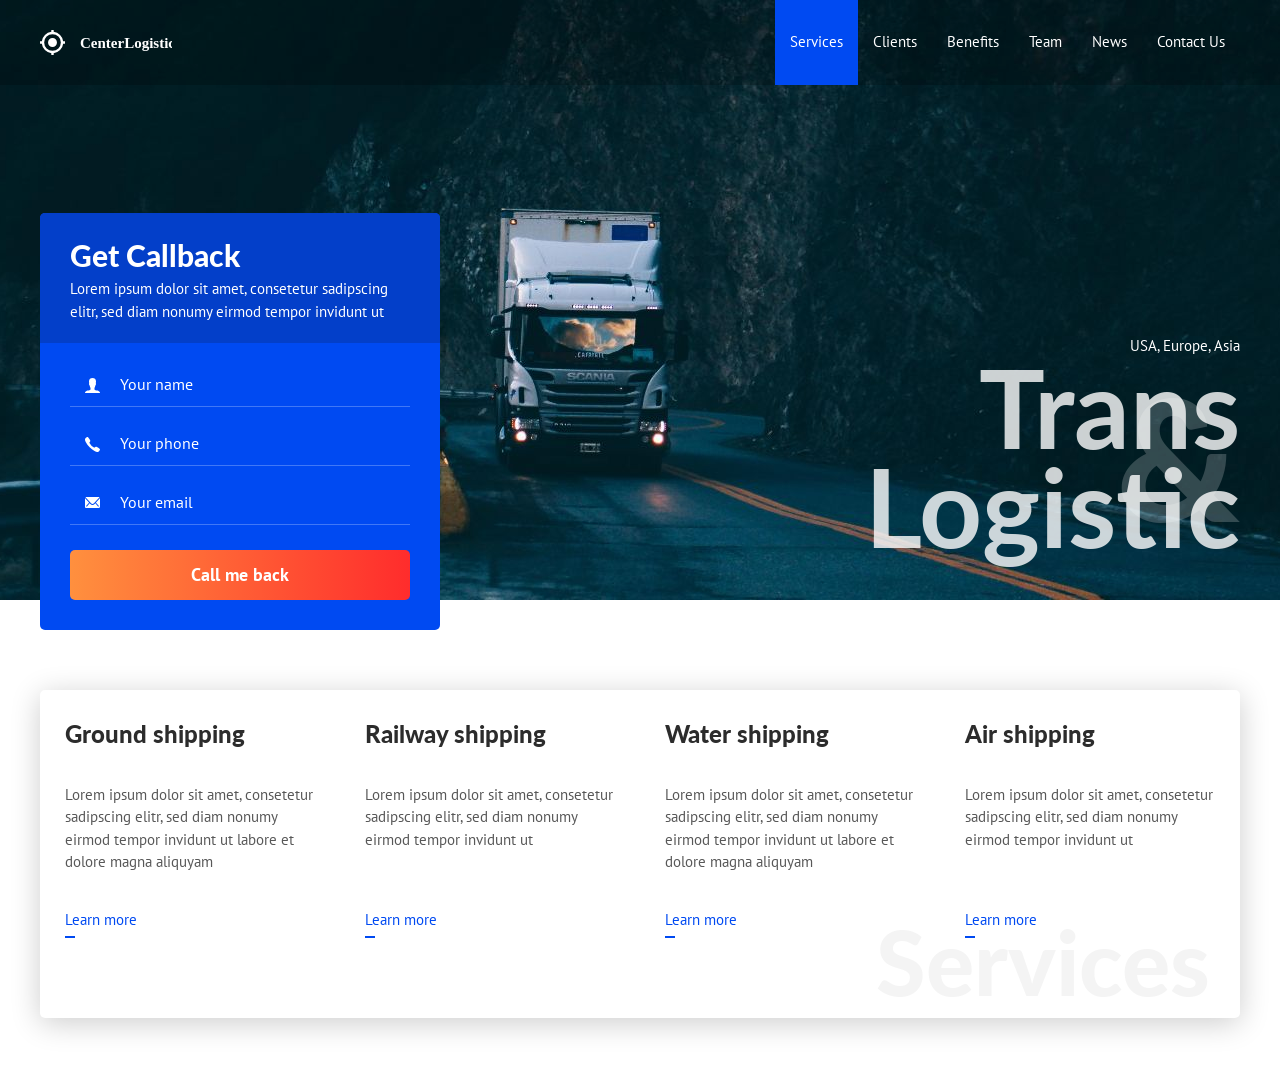
==== index.html @ 8430db09 "update" ====
<!DOCTYPE html>
<html lang="en">
<head>
    <meta charset="UTF-8">
    <link href="https://fonts.googleapis.com/css?family=Lato:400,700,900|PT+Sans&display=swap&subset=cyrillic" rel="stylesheet">
    <link rel="stylesheet" href="assets/css/style.css">
    <title>CenterLogistic</title>
</head>
<body>


    <!-- Header -->
    <header class="header">
        <div class="container">
            <div class="header__inner">
                <img src="assets/images/logo.svg" alt="CenterLogistic">

                <nav class="nav">
                    <a class="nav__link  active" href="#">Services</a>
                    <a class="nav__link" href="#">Clients</a>
                    <a class="nav__link" href="#">Benefits</a>
                    <a class="nav__link" href="#">Team</a>
                    <a class="nav__link" href="#">News</a>
                    <a class="nav__link" href="#">Contact Us</a>
                </nav>
            </div>
        </div>
    </header>


    <!-- Intro -->
    <div class="intro">
        <div class="container">
            <div class="intro__inner">

                <div class="request-form  request-form--intro">
                    <div class="request-form__header">
                        <h3 class="request-form__title">Get Callback</h3>
                        <div class="request-form__text">Lorem ipsum dolor sit amet, consetetur sadipscing elitr, sed diam nonumy eirmod tempor invidunt ut</div>
                    </div>

                    <div class="request-form__content">
                        <form class="form" action="/" method="post">
                            <div class="form__group">
                                <input class="input  input--user" type="text" placeholder="Your name">
                            </div>
                            <div class="form__group">
                                <input class="input  input--phone" type="tel" placeholder="Your phone">
                            </div>
                            <div class="form__group">
                                <input class="input  input--email" type="email" placeholder="Your email">
                            </div>
                            <button class="btn  btn--block  btn--orange" type="submit">Call me back</button>
                        </form>
                    </div>
                </div><!-- /.request-form -->

                <div class="intro__text">
                    <div class="intro__countries">USA, Europe, Asia</div>
                    <h1 class="intro__title">
                        <span class="intro__title-amp">&amp;</span>
                        Trans<br>Logistic
                    </h1>
                </div>
            </div><!-- /.intro__inner -->

        </div><!-- /.container -->
    </div><!-- /.intro -->



    <!-- Services -->
    <section class="section">
        <div class="container">
            <div class="services">
                <h2 class="services__main-title">Services</h2>

                <div class="services__item">
                    <h4 class="services__title">Ground shipping</h4>
                    <div class="services__text">
                        <p>Lorem ipsum dolor sit amet, consetetur sadipscing elitr, sed diam nonumy eirmod tempor invidunt ut labore et dolore magna aliquyam</p>
                    </div>
                    <div class="services__footer">
                        <a class="services__link" href="#">Learn more</a>
                    </div>
                </div>

                <div class="services__item">
                    <h4 class="services__title">Railway shipping</h4>
                    <div class="services__text">
                        <p>Lorem ipsum dolor sit amet, consetetur sadipscing elitr, sed diam nonumy eirmod tempor invidunt ut</p>
                    </div>
                    <div class="services__footer">
                        <a class="services__link" href="#">Learn more</a>
                    </div>
                </div>

                <div class="services__item">
                    <h4 class="services__title">Water shipping</h4>
                    <div class="services__text">
                        <p>Lorem ipsum dolor sit amet, consetetur sadipscing elitr, sed diam nonumy eirmod tempor invidunt ut labore et dolore magna aliquyam</p>
                    </div>
                    <div class="services__footer">
                        <a class="services__link" href="#">Learn more</a>
                    </div>
                </div>

                <div class="services__item">
                    <h4 class="services__title">Air shipping</h4>
                    <div class="services__text">
                        <p>Lorem ipsum dolor sit amet, consetetur sadipscing elitr, sed diam nonumy eirmod tempor invidunt ut</p>
                    </div>
                    <div class="services__footer">
                        <a class="services__link" href="#">Learn more</a>
                    </div>
                </div>
            </div><!-- /.services -->
        </div><!-- /.container -->
    </section>

</body>
</html>
---- assets/css/style.css ----
body {
    margin: 0;

    background-color: #fff;

    font-family: 'PT Sans', sans-serif;
    font-size: 15px;
    line-height: 1.5;
    color: #585858;
}

*,
*:before,
*:after {
    box-sizing: border-box;
}

h1, h2, h3, h4, h5, h6 {
    margin: 0;
}

ul, ol {
    margin: 0;
    padding: 0;
    list-style: none;
}


/* Container */
.container {
    width: 100%;
    max-width: 1230px;
    margin: 0 auto;
    padding: 0 15px;
}


/* Header */
.header {
    width: 100%;

    background-color: rgba(0, 0, 0, 0.2);

    position: fixed;
    top: 0;
    left: 0;
    right: 0;
    z-index: 1000;
}

.header__inner {
    display: flex;
    justify-content: space-between;
    align-items: center;
    height: 85px;
}


/* Nav */

.nav {
    display: flex;
    height: 100%;
    font-size: 15px;
}

.nav__link {
    display: flex;
    align-items: center;
    padding: 0 15px;

    color: #fff;
    text-decoration: none;
}

.nav__link.active {
    background-color: #004AF2;
}



/* Intro */

.intro {
    margin-bottom: 30px;

    background: #000 url("../images/intro-bg.jpg") no-repeat center;
    background-size: cover;
}

.intro__inner {
    height: 600px;
    display: flex;
    align-items: flex-end;
    justify-content: space-between;
}

.intro__text {
    margin-bottom: 45px;
    text-align: right;
}

.intro__countries {
    font-size: 15px;
    color: #fff;
}

.intro__title {
    position: relative;

    font-family: 'Lato', sans-serif;
    font-size: 110px;
    line-height: 0.9;
    color: rgba(255, 255, 255, 0.8);
    font-weight: 700;
}

.intro__title-amp {
    font-size: 170px;
    line-height: 1;
    font-weight: 900;
    color: rgba(255, 255, 255, 0.2);

    position: absolute;
    right: 0;
    top: 50%;

    transform: translateY(-50%);
}


/* Request form */
.request-form {
    width: 100%;
    max-width: 400px;
    overflow: hidden;

    background-color: #004AF2;
    border-radius: 5px;
}

.request-form--intro {
    position: relative;
    bottom: -30px;
}

.request-form__header {
    padding: 20px 30px;

    background-color: #033FC9;
}

.request-form__title {
    font-family: 'Lato', sans-serif;
    font-size: 30px;
    font-weight: 900;
    color: #fff;
}

.request-form__text {
    font-size: 15px;
    color: #fff;
}

.request-form__content {
    padding: 30px;
}



/* Form */

.form__group {
    margin-bottom: 25px;
}

.input {
    display: block;
    width: 100%;
    padding-bottom: 12px;
    padding-left: 50px;

    background: none;
    border: none;
    border-bottom: 1px solid rgba(255, 255, 255, 0.25);

    font-family: 'PT Sans', sans-serif;
    font-size: 16px;
    color: #fff;

    transition: border-color .1s linear;
}

.input::placeholder {
    color: #fff;
}

.input:focus {
    outline: none;
    border-bottom-color: #fff;
}

.input--user {
    background: url("../images/user-icon.svg") left 15px top 5px no-repeat;
}

.input--phone {
    background: url("../images/phone-icon.svg") left 15px top 5px no-repeat;
}

.input--email {
    background: url("../images/mail-icon.svg") left 15px top 6px no-repeat;
}


/* Btn */

.btn {
    display: inline-block;
    vertical-align: middle;
    padding: 15px 45px;

    font-family: 'PT Sans', sans-serif;
    font-size: 18px;
    line-height: 1.1;
    color: #fff;
    font-weight: 700;
    text-align: center;
    cursor: pointer;

    background: #333;
    border: 0;
    border-radius: 5px;
}

.btn--block {
    display: block;
    width: 100%;
}

.btn--orange {
    background-image: linear-gradient(to right, #FF903E, #FF2C2C);
}




/* Section */

.section {
    padding: 60px 0;
}



/* Services */

.services {
    display: flex;
    flex-wrap: wrap;
    padding: 30px 0 50px;
    position: relative;

    background-color: #fff;
    border-radius: 5px;
    box-shadow: 0 5px 30px rgba(0, 0, 0, .2);
}

.services__main-title {
    font-family: 'Lato', sans-serif;
    font-size: 90px;
    line-height: 1;
    color: rgba(44, 44, 44, .05);
    font-weight: 900;

    position: absolute;
    bottom: 12px;
    right: 30px;
    z-index: 1;
}

.services__item {
    display: flex;
    flex-direction: column;
    width: 25%;
    padding: 0 25px;
    margin-bottom: 30px;
    position: relative;
    z-index: 2;
}

.services__title {
    margin-bottom: 20px;

    font-family: 'Lato', sans-serif;
    font-size: 24px;
    line-height: 1.2;
    color: #2C2C2C;
    font-weight: 900;
}

.services__text {
    margin-bottom: 20px;

    font-size: 15px;
    color: #585858;
}

.services__footer {
    margin-top: auto;
}

.services__link {
    display: inline-block;
    font-size: 15px;
    color: #004AF2;
    text-decoration: none;

    transition: color .1s linear;
}

.services__link:after {
    content: "";
    display: block;
    width: 10px;
    height: 2px;
    margin-top: 5px;

    background-color: #004AF2;

    transition: width .1s linear;
}

.services__link:hover {
    color: #FF3E2F;
}

.services__link:hover:after {
    width: 100%;
    background-color: #FF3E2F;
}
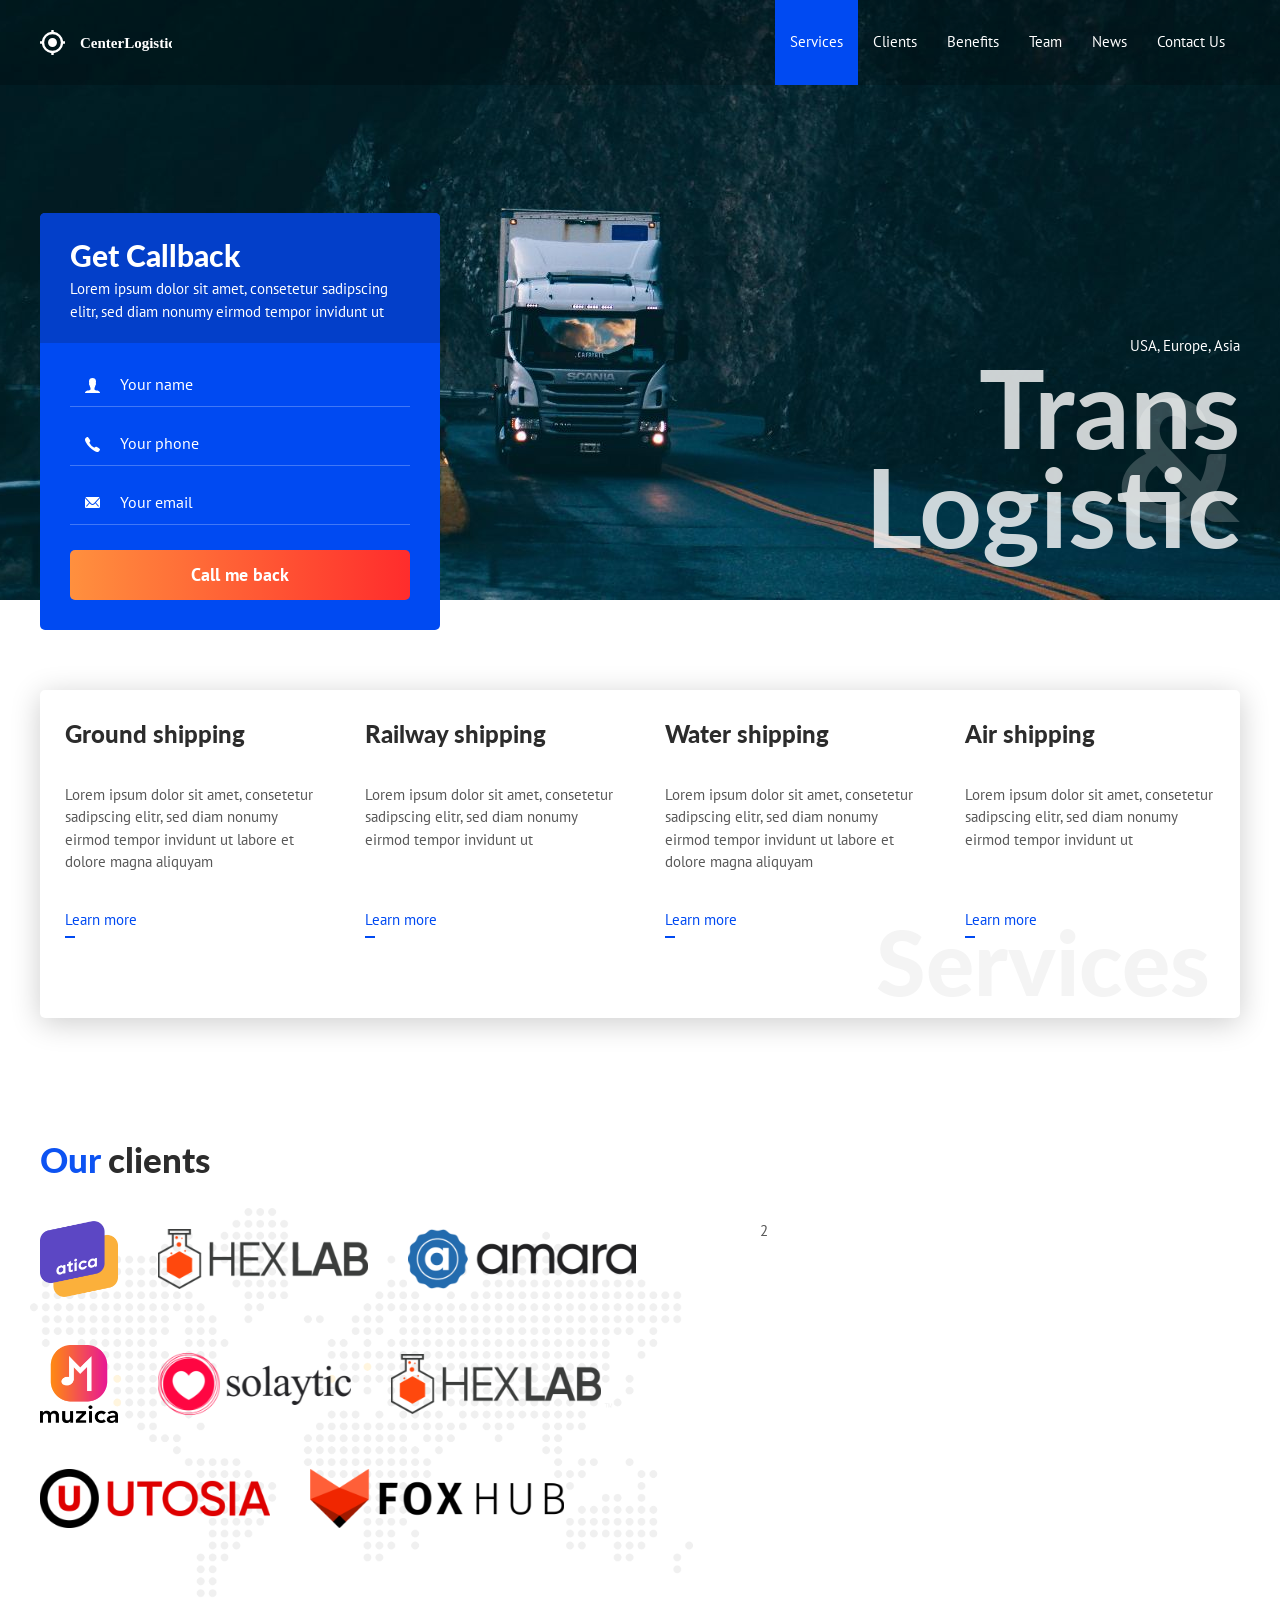
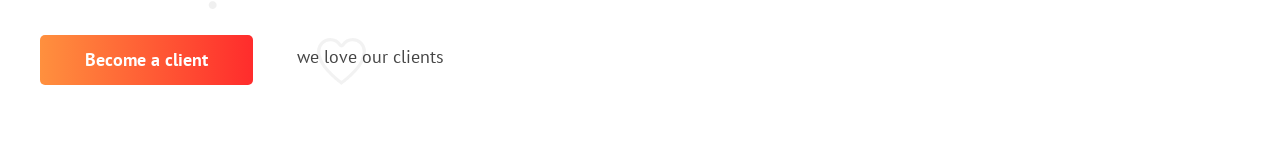
==== commit b3fb0360: "upd" ====
--- a/index.html
+++ b/index.html
@@ -1,11 +1,14 @@
 <!DOCTYPE html>
 <html lang="en">
+
 <head>
     <meta charset="UTF-8">
-    <link href="https://fonts.googleapis.com/css?family=Lato:400,700,900|PT+Sans&display=swap&subset=cyrillic" rel="stylesheet">
+    <link href="https://fonts.googleapis.com/css?family=Lato:400,700,900|PT+Sans&display=swap&subset=cyrillic"
+        rel="stylesheet">
     <link rel="stylesheet" href="assets/css/style.css">
     <title>CenterLogistic</title>
 </head>
+
 <body>
 
 
@@ -36,7 +39,8 @@
                 <div class="request-form  request-form--intro">
                     <div class="request-form__header">
                         <h3 class="request-form__title">Get Callback</h3>
-                        <div class="request-form__text">Lorem ipsum dolor sit amet, consetetur sadipscing elitr, sed diam nonumy eirmod tempor invidunt ut</div>
+                        <div class="request-form__text">Lorem ipsum dolor sit amet, consetetur sadipscing elitr, sed
+                            diam nonumy eirmod tempor invidunt ut</div>
                     </div>
 
                     <div class="request-form__content">
@@ -78,7 +82,8 @@
                 <div class="services__item">
                     <h4 class="services__title">Ground shipping</h4>
                     <div class="services__text">
-                        <p>Lorem ipsum dolor sit amet, consetetur sadipscing elitr, sed diam nonumy eirmod tempor invidunt ut labore et dolore magna aliquyam</p>
+                        <p>Lorem ipsum dolor sit amet, consetetur sadipscing elitr, sed diam nonumy eirmod tempor
+                            invidunt ut labore et dolore magna aliquyam</p>
                     </div>
                     <div class="services__footer">
                         <a class="services__link" href="#">Learn more</a>
@@ -88,7 +93,8 @@
                 <div class="services__item">
                     <h4 class="services__title">Railway shipping</h4>
                     <div class="services__text">
-                        <p>Lorem ipsum dolor sit amet, consetetur sadipscing elitr, sed diam nonumy eirmod tempor invidunt ut</p>
+                        <p>Lorem ipsum dolor sit amet, consetetur sadipscing elitr, sed diam nonumy eirmod tempor
+                            invidunt ut</p>
                     </div>
                     <div class="services__footer">
                         <a class="services__link" href="#">Learn more</a>
@@ -98,7 +104,8 @@
                 <div class="services__item">
                     <h4 class="services__title">Water shipping</h4>
                     <div class="services__text">
-                        <p>Lorem ipsum dolor sit amet, consetetur sadipscing elitr, sed diam nonumy eirmod tempor invidunt ut labore et dolore magna aliquyam</p>
+                        <p>Lorem ipsum dolor sit amet, consetetur sadipscing elitr, sed diam nonumy eirmod tempor
+                            invidunt ut labore et dolore magna aliquyam</p>
                     </div>
                     <div class="services__footer">
                         <a class="services__link" href="#">Learn more</a>
@@ -108,7 +115,8 @@
                 <div class="services__item">
                     <h4 class="services__title">Air shipping</h4>
                     <div class="services__text">
-                        <p>Lorem ipsum dolor sit amet, consetetur sadipscing elitr, sed diam nonumy eirmod tempor invidunt ut</p>
+                        <p>Lorem ipsum dolor sit amet, consetetur sadipscing elitr, sed diam nonumy eirmod tempor
+                            invidunt ut</p>
                     </div>
                     <div class="services__footer">
                         <a class="services__link" href="#">Learn more</a>
@@ -117,6 +125,80 @@
             </div><!-- /.services -->
         </div><!-- /.container -->
     </section>
+    <!-- Section -->
+    <section class="section section--map">
+        <div class="container">
+
+            <h2 class="section__title "><span>Our</span> clients</h2>
+
+            <div class="clients">
+                <div class="clients__logo">
+
+                    <ul class="clients__list">
+                        <li>
+                            <a href="#" target="_blank">
+                                <img src="/assets/images/clients/atica.svg" alt="">
+                            </a>
+                        </li>
+
+
+
+                        <li>
+                            <a href="#" target="_blank">
+                                <img src="/assets/images/clients/hex-lab.svg" alt="">
+                            </a>
+                        </li>
+
+                        <li>
+                            <a href="#" target="_blank">
+                                <img src="/assets/images/clients/amara.svg" alt="">
+                            </a>
+                        </li>
+
+                        <li>
+                            <a href="#" target="_blank">
+                                <img src="/assets/images/clients/muzica-2.svg" alt="">
+                            </a>
+                        </li>
+
+                        <li>
+                            <a href="#" target="_blank">
+                                <img src="/assets/images/clients/solaytic.svg" alt="">
+                            </a>
+                        </li>
+
+                        <li>
+                            <a href="#" target="_blank">
+                                <img src="/assets/images/clients/hex-lab.svg" alt="">
+                            </a>
+                        </li>
+
+                        <li>
+                            <a href="#" target="_blank">
+                                <img src="/assets/images/clients/utosia-2.svg" alt="">
+                            </a>
+                        </li>
+
+
+
+                        <li>
+                            <a href="#" target="_blank">
+                                <img src="/assets/images/clients/fox-hub.svg" alt="">
+                            </a>
+                        </li>
+                    </ul>
+
+                </div>
+                <div class="clients__rewies">2</div>
+            </div> <!-- ./clients__logos-->
+            <a class="btn btn--orange" href="#">Become a client</a>
+            <span class="clients-love">we love our clients</span>
+        </div> <!-- ./container-->
+
+      
+
+    </section><!-- ./Section -->
 
 </body>
-</html>
+
+</html>
--- a/assets/css/style.css
+++ b/assets/css/style.css
@@ -227,6 +227,7 @@
     font-weight: 700;
     text-align: center;
     cursor: pointer;
+    text-decoration: none;
 
     background: #333;
     border: 0;
@@ -247,8 +248,28 @@
 
 /* Section */
 
+
 .section {
     padding: 60px 0;
+
+}
+
+.section--map {
+    background: url(/assets/images/map.svg) no-repeat left 30px top 130px ;
+}
+
+.section__title {
+    margin-bottom: 40px;
+
+    font-family: 'Lato', sans-serif;
+    line-height: 1.2;
+    font-size: 35px;
+    color: #2C2C2C;
+    font-weight: 900;
+}
+
+.section__title span {
+    color: #0D53F2;
 }
 
 
@@ -339,3 +360,43 @@
     width: 100%;
     background-color: #FF3E2F;
 }
+
+
+/* our clients  */
+
+
+/*Clientns*/
+.clients {
+    display: flex;
+    margin-bottom: 60px;
+}
+
+.clients__logo {
+    width: 60%;
+
+}
+
+.clients__rewies {
+    width: 40%;
+}
+
+.clients__list {
+    display: flex;
+    flex-wrap:wrap;
+    align-items: center;
+}
+
+.clients__list li {
+    margin-right: 40px;
+    margin-bottom: 40px;
+}
+
+.clients-love{
+    display: inline-block;
+    color: #464646;
+    font-size: 18px;
+    padding-top: 5px;
+    margin-left: 40px;
+    min-height: 47px;
+    background: url(/assets/images/heart.svg) no-repeat left 20px top 0;
+}
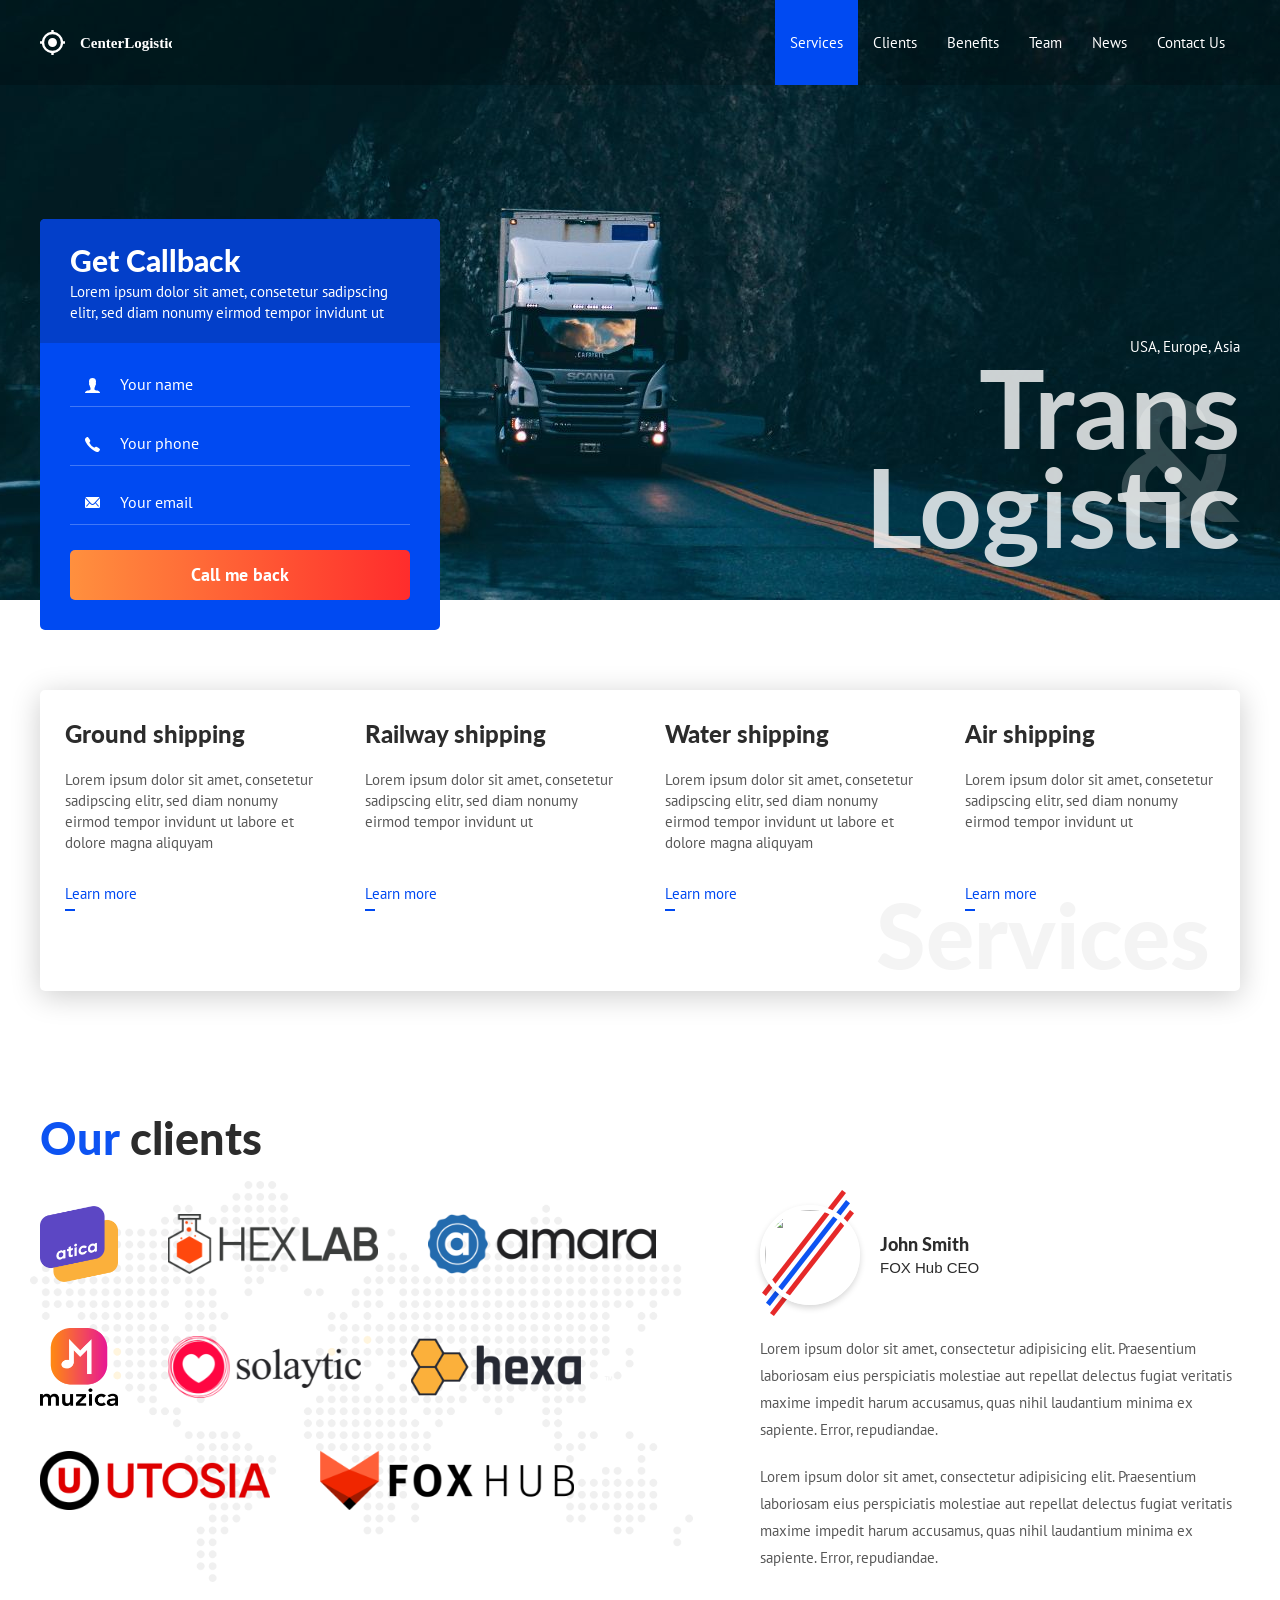
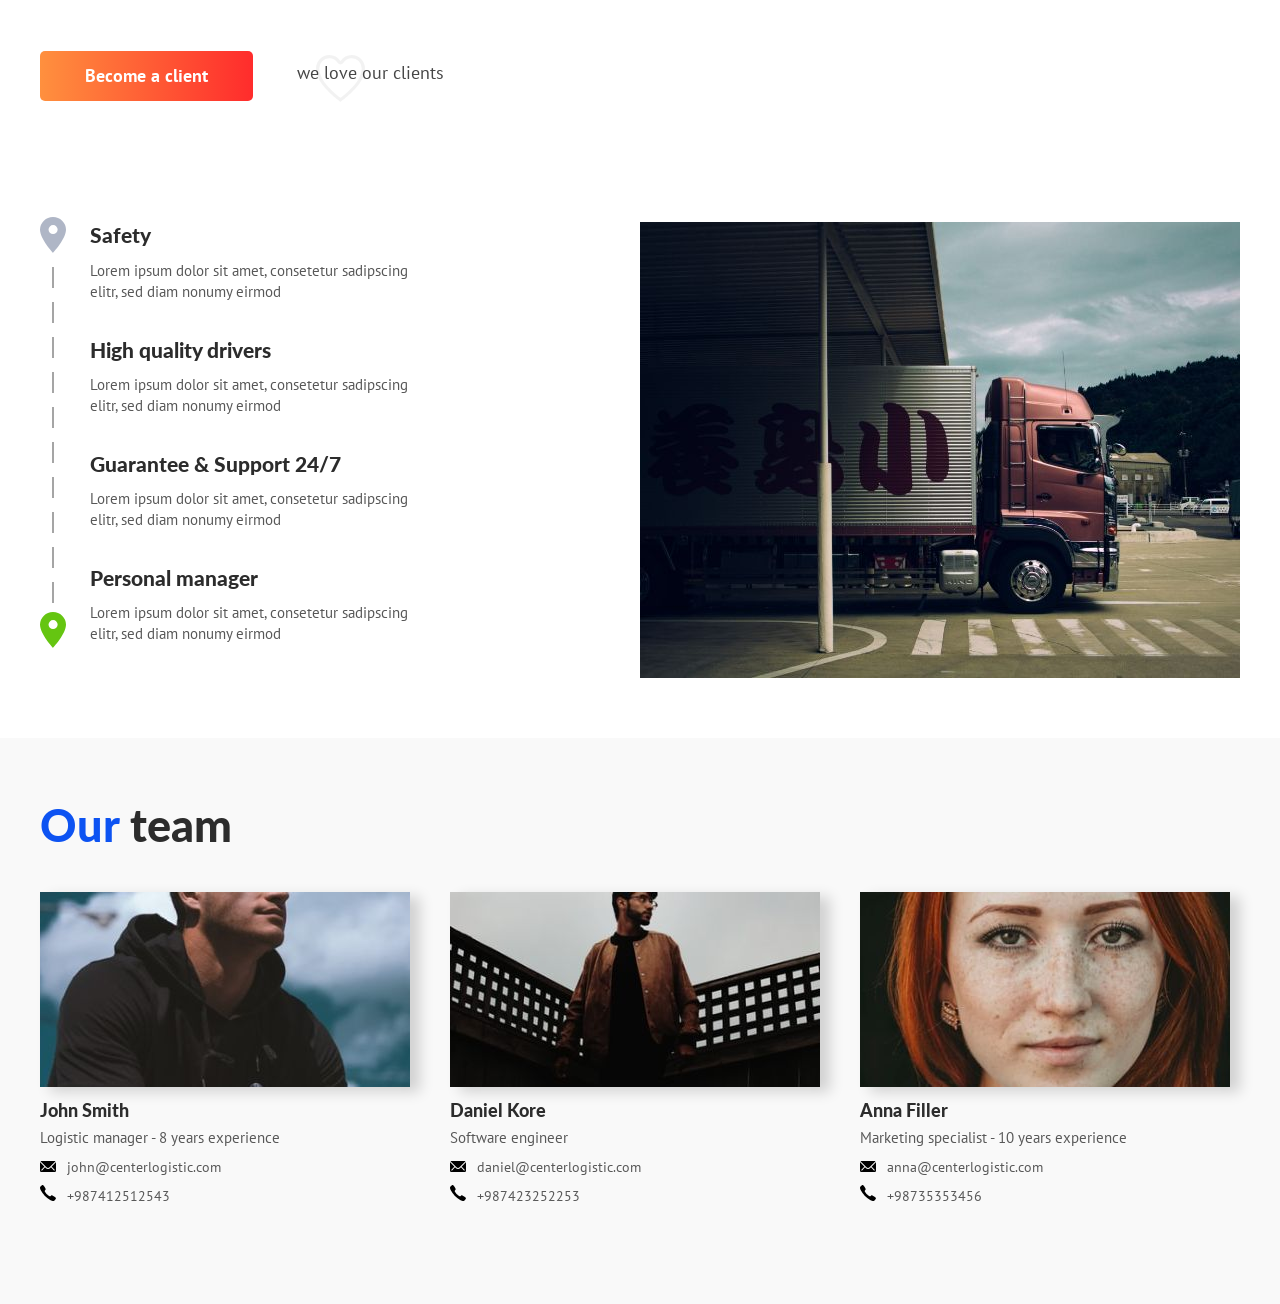
==== commit 7fcf5e38: "team__col" ====
--- a/index.html
+++ b/index.html
@@ -1,14 +1,11 @@
 <!DOCTYPE html>
 <html lang="en">
-
 <head>
     <meta charset="UTF-8">
-    <link href="https://fonts.googleapis.com/css?family=Lato:400,700,900|PT+Sans&display=swap&subset=cyrillic"
-        rel="stylesheet">
+    <link href="https://fonts.googleapis.com/css?family=Lato:400,700,900|PT+Sans&display=swap&subset=cyrillic" rel="stylesheet">
     <link rel="stylesheet" href="assets/css/style.css">
     <title>CenterLogistic</title>
 </head>
-
 <body>
 
 
@@ -39,8 +36,7 @@
                 <div class="request-form  request-form--intro">
                     <div class="request-form__header">
                         <h3 class="request-form__title">Get Callback</h3>
-                        <div class="request-form__text">Lorem ipsum dolor sit amet, consetetur sadipscing elitr, sed
-                            diam nonumy eirmod tempor invidunt ut</div>
+                        <div class="request-form__text">Lorem ipsum dolor sit amet, consetetur sadipscing elitr, sed diam nonumy eirmod tempor invidunt ut</div>
                     </div>
 
                     <div class="request-form__content">
@@ -82,8 +78,7 @@
                 <div class="services__item">
                     <h4 class="services__title">Ground shipping</h4>
                     <div class="services__text">
-                        <p>Lorem ipsum dolor sit amet, consetetur sadipscing elitr, sed diam nonumy eirmod tempor
-                            invidunt ut labore et dolore magna aliquyam</p>
+                        <p>Lorem ipsum dolor sit amet, consetetur sadipscing elitr, sed diam nonumy eirmod tempor invidunt ut labore et dolore magna aliquyam</p>
                     </div>
                     <div class="services__footer">
                         <a class="services__link" href="#">Learn more</a>
@@ -93,8 +88,7 @@
                 <div class="services__item">
                     <h4 class="services__title">Railway shipping</h4>
                     <div class="services__text">
-                        <p>Lorem ipsum dolor sit amet, consetetur sadipscing elitr, sed diam nonumy eirmod tempor
-                            invidunt ut</p>
+                        <p>Lorem ipsum dolor sit amet, consetetur sadipscing elitr, sed diam nonumy eirmod tempor invidunt ut</p>
                     </div>
                     <div class="services__footer">
                         <a class="services__link" href="#">Learn more</a>
@@ -104,8 +98,7 @@
                 <div class="services__item">
                     <h4 class="services__title">Water shipping</h4>
                     <div class="services__text">
-                        <p>Lorem ipsum dolor sit amet, consetetur sadipscing elitr, sed diam nonumy eirmod tempor
-                            invidunt ut labore et dolore magna aliquyam</p>
+                        <p>Lorem ipsum dolor sit amet, consetetur sadipscing elitr, sed diam nonumy eirmod tempor invidunt ut labore et dolore magna aliquyam</p>
                     </div>
                     <div class="services__footer">
                         <a class="services__link" href="#">Learn more</a>
@@ -115,8 +108,7 @@
                 <div class="services__item">
                     <h4 class="services__title">Air shipping</h4>
                     <div class="services__text">
-                        <p>Lorem ipsum dolor sit amet, consetetur sadipscing elitr, sed diam nonumy eirmod tempor
-                            invidunt ut</p>
+                        <p>Lorem ipsum dolor sit amet, consetetur sadipscing elitr, sed diam nonumy eirmod tempor invidunt ut</p>
                     </div>
                     <div class="services__footer">
                         <a class="services__link" href="#">Learn more</a>
@@ -125,80 +117,193 @@
             </div><!-- /.services -->
         </div><!-- /.container -->
     </section>
-    <!-- Section -->
-    <section class="section section--map">
-        <div class="container">
-
-            <h2 class="section__title "><span>Our</span> clients</h2>
+
+
+    <!-- Clients -->
+    <section class="section  section--map">
+        <div class="container">
+            <h2 class="section__title"><span>Our</span> clients</h2>
 
             <div class="clients">
-                <div class="clients__logo">
-
+                <div class="clients__logos">
                     <ul class="clients__list">
                         <li>
                             <a href="#" target="_blank">
-                                <img src="/assets/images/clients/atica.svg" alt="">
-                            </a>
-                        </li>
-
-
-
-                        <li>
-                            <a href="#" target="_blank">
-                                <img src="/assets/images/clients/hex-lab.svg" alt="">
-                            </a>
-                        </li>
-
-                        <li>
-                            <a href="#" target="_blank">
-                                <img src="/assets/images/clients/amara.svg" alt="">
-                            </a>
-                        </li>
-
-                        <li>
-                            <a href="#" target="_blank">
-                                <img src="/assets/images/clients/muzica-2.svg" alt="">
-                            </a>
-                        </li>
-
-                        <li>
-                            <a href="#" target="_blank">
-                                <img src="/assets/images/clients/solaytic.svg" alt="">
-                            </a>
-                        </li>
-
-                        <li>
-                            <a href="#" target="_blank">
-                                <img src="/assets/images/clients/hex-lab.svg" alt="">
-                            </a>
-                        </li>
-
-                        <li>
-                            <a href="#" target="_blank">
-                                <img src="/assets/images/clients/utosia-2.svg" alt="">
-                            </a>
-                        </li>
-
-
-
-                        <li>
-                            <a href="#" target="_blank">
-                                <img src="/assets/images/clients/fox-hub.svg" alt="">
+                                <img src="assets/images/clients/atica.svg" alt="">
+                            </a>
+                        </li>
+                        <li>
+                            <a href="#" target="_blank">
+                                <img src="assets/images/clients/hex-lab.svg" alt="">
+                            </a>
+                        </li>
+                        <li>
+                            <a href="#" target="_blank">
+                                <img src="assets/images/clients/amara.svg" alt="">
+                            </a>
+                        </li>
+                        <li>
+                            <a href="#" target="_blank">
+                                <img src="assets/images/clients/muzica-2.svg" alt="">
+                            </a>
+                        </li>
+                        <li>
+                            <a href="#" target="_blank">
+                                <img src="assets/images/clients/solaytic.svg" alt="">
+                            </a>
+                        </li>
+                        <li>
+                            <a href="#" target="_blank">
+                                <img src="assets/images/clients/hexa.svg" alt="">
+                            </a>
+                        </li>
+                        <li>
+                            <a href="#" target="_blank">
+                                <img src="assets/images/clients/utosia-2.svg" alt="">
+                            </a>
+                        </li>
+                        <li>
+                            <a href="#" target="_blank">
+                                <img src="assets/images/clients/fox-hub.svg" alt="">
                             </a>
                         </li>
                     </ul>
-
-                </div>
-                <div class="clients__rewies">2</div>
-            </div> <!-- ./clients__logos-->
-            <a class="btn btn--orange" href="#">Become a client</a>
+                </div><!-- /.clients__logos -->
+
+                <div class="clients__reviews">
+                    <div class="reviews">
+                        <div class="reviews__item">
+                            <div class="reviews__header">
+                                <img class="reviews__photo" src="https://placehold.it/100" alt="">
+                                <div class="reviews__header-content">
+                                    <div class="reviews__name">John Smith</div>
+                                    <div class="reviews__company">FOX Hub CEO</div>
+                                </div>
+                            </div>
+                            <div class="reviews__content">
+                                <p>Lorem ipsum dolor sit amet, consectetur adipisicing elit. Praesentium laboriosam eius perspiciatis molestiae aut repellat delectus fugiat veritatis maxime impedit harum accusamus, quas nihil laudantium minima ex sapiente. Error, repudiandae.</p>
+                                <p>Lorem ipsum dolor sit amet, consectetur adipisicing elit. Praesentium laboriosam eius perspiciatis molestiae aut repellat delectus fugiat veritatis maxime impedit harum accusamus, quas nihil laudantium minima ex sapiente. Error, repudiandae.</p>
+                            </div>
+                        </div>
+                    </div>
+                </div>
+            </div><!-- /.clients -->
+
+            <a class="btn  btn--orange" href="#">Become a client</a>
             <span class="clients-love">we love our clients</span>
-        </div> <!-- ./container-->
-
-      
-
-    </section><!-- ./Section -->
+        </div><!-- /.container -->
+    </section>
+
+
+
+    <!-- Benefits -->
+    <div class="section">
+        <div class="container">
+            <div class="benefits">
+                <div class="benefits__col">
+                    <ul class="benefits-list">
+                        <li class="benefits-list__item">
+                            <h4 class="benefits-list__title">Safety</h4>
+                            <div class="benefits-list__text">
+                                <p>Lorem ipsum dolor sit amet, consetetur sadipscing elitr, sed diam nonumy eirmod</p>
+                            </div>
+                        </li>
+
+                        <li class="benefits-list__item">
+                            <h4 class="benefits-list__title">High quality drivers</h4>
+                            <div class="benefits-list__text">
+                                <p>Lorem ipsum dolor sit amet, consetetur sadipscing elitr, sed diam nonumy eirmod</p>
+                            </div>
+                        </li>
+
+                        <li class="benefits-list__item">
+                            <h4 class="benefits-list__title">Guarantee &amp; Support 24/7</h4>
+                            <div class="benefits-list__text">
+                                <p>Lorem ipsum dolor sit amet, consetetur sadipscing elitr, sed diam nonumy eirmod</p>
+                            </div>
+                        </li>
+
+                        <li class="benefits-list__item">
+                            <h4 class="benefits-list__title">Personal manager</h4>
+                            <div class="benefits-list__text">
+                                <p>Lorem ipsum dolor sit amet, consetetur sadipscing elitr, sed diam nonumy eirmod</p>
+                            </div>
+                        </li>
+                    </ul>
+                </div><!-- /.benefits__col -->
+
+                <div class="benefits__col">
+                    <img class="img" src="assets/images/benefits-photo.jpg" alt="">
+                </div>
+            </div><!-- /.benefits -->
+        </div><!-- /.container -->
+    </div><!-- /.section -->
+
+
+
+    <!-- Team -->
+    <section class="section  section--gray">
+        <div class="container">
+            <h2 class="section__title"><span>Our</span> team</h2>
+
+            <div class="team">
+                <div class="team__col">
+                    <div class="team__item">
+                        <img class="team__photo  img" src="assets/images/team/team-1.jpg" alt="">
+                        <div class="team__name">John Smith</div>
+                        <div class="team__prof">Logistic manager - 8 years experience</div>
+                        <ul class="team__contacts">
+                            <li>
+                                <img class="team__contacts-icon" src="assets/images/mail-black-icon.svg" alt="">
+                                <a href="mailto:john@centerlogistic.com">john@centerlogistic.com</a>
+                            </li>
+                            <li>
+                                <img class="team__contacts-icon" src="assets/images/phone-black-icon.svg" alt="">
+                                <a href="tel:+987412512543">+987412512543</a>
+                            </li>
+                        </ul>
+                    </div>
+                </div>
+
+                <div class="team__col">
+                    <div class="team__item">
+                        <img class="team__photo  img" src="assets/images/team/team-2.jpg" alt="">
+                        <div class="team__name">Daniel Kore</div>
+                        <div class="team__prof">Software engineer</div>
+                        <ul class="team__contacts">
+                            <li>
+                                <img class="team__contacts-icon" src="assets/images/mail-black-icon.svg" alt="">
+                                <a href="mailto:daniel@centerlogistic.com">daniel@centerlogistic.com</a>
+                            </li>
+                            <li>
+                                <img class="team__contacts-icon" src="assets/images/phone-black-icon.svg" alt="">
+                                <a href="tel:+987423252253">+987423252253</a>
+                            </li>
+                        </ul>
+                    </div>
+                </div>
+
+                <div class="team__col">
+                    <div class="team__item">
+                        <img class="team__photo  img" src="assets/images/team/team-3.jpg" alt="">
+                        <div class="team__name">Anna Filler</div>
+                        <div class="team__prof">Marketing specialist - 10 years experience</div>
+                        <ul class="team__contacts">
+                            <li>
+                                <img class="team__contacts-icon" src="assets/images/mail-black-icon.svg" alt="">
+                                <a href="mailto:anna@centerlogistic.com">anna@centerlogistic.com</a>
+                            </li>
+                            <li>
+                                <img class="team__contacts-icon" src="assets/images/phone-black-icon.svg" alt="">
+                                <a href="tel:+98735353456">+98735353456</a>
+                            </li>
+                        </ul>
+                    </div>
+                </div>
+            </div><!-- /.team -->
+        </div><!-- /.container -->
+    </section>
+
 
 </body>
-
-</html>+</html>
--- a/assets/css/style.css
+++ b/assets/css/style.css
@@ -5,7 +5,7 @@
 
     font-family: 'PT Sans', sans-serif;
     font-size: 15px;
-    line-height: 1.5;
+    line-height: 1.4;
     color: #585858;
 }
 
@@ -19,12 +19,21 @@
     margin: 0;
 }
 
+p {
+    margin: 0 0 10px;
+}
+
 ul, ol {
     margin: 0;
     padding: 0;
     list-style: none;
 }
 
+.img {
+    display: block;
+    max-width: 100%;
+    height: auto;
+}
 
 /* Container */
 .container {
@@ -248,22 +257,24 @@
 
 /* Section */
 
-
 .section {
     padding: 60px 0;
-
 }
 
 .section--map {
-    background: url(/assets/images/map.svg) no-repeat left 30px top 130px ;
+    background: url("../images/map.svg") no-repeat left 30px top 130px;
+}
+
+.section--gray {
+    background-color: #F9F9F9;
 }
 
 .section__title {
     margin-bottom: 40px;
 
     font-family: 'Lato', sans-serif;
+    font-size: 45px;
     line-height: 1.2;
-    font-size: 35px;
     color: #2C2C2C;
     font-weight: 900;
 }
@@ -271,7 +282,6 @@
 .section__title span {
     color: #0D53F2;
 }
-
 
 
 /* Services */
@@ -362,41 +372,245 @@
 }
 
 
-/* our clients  */
-
-
-/*Clientns*/
+
+/* Clients */
+
 .clients {
     display: flex;
     margin-bottom: 60px;
 }
 
-.clients__logo {
+.clients__logos {
     width: 60%;
-
-}
-
-.clients__rewies {
+}
+
+.clients__reviews {
     width: 40%;
 }
 
 .clients__list {
     display: flex;
-    flex-wrap:wrap;
+    flex-wrap: wrap;
     align-items: center;
 }
 
 .clients__list li {
-    margin-right: 40px;
+    margin-right: 50px;
     margin-bottom: 40px;
 }
 
-.clients-love{
+.clients-love {
     display: inline-block;
-    color: #464646;
-    font-size: 18px;
-    padding-top: 5px;
     margin-left: 40px;
     min-height: 47px;
-    background: url(/assets/images/heart.svg) no-repeat left 20px top 0;
-}+    padding-top: 5px;
+
+    background: url("../images/heart.svg") no-repeat left 19px top;
+
+    font-size: 18px;
+    color: #464646;
+}
+
+
+
+/* Reviews */
+
+.reviews {
+    position: relative;
+}
+
+.reviews:before {
+    content: "";
+    display: block;
+    width: 92px;
+    height: 126px;
+
+    background: url("../images/lines.svg") no-repeat;
+
+    position: absolute;
+    top: -15px;
+    left: 2px;
+    z-index: 1;
+}
+
+.reviews__header {
+    display: flex;
+    align-items: center;
+    margin-bottom: 30px;
+    position: relative;
+    z-index: 2;
+}
+
+.reviews__header-content {
+    flex-grow: 1;
+    padding-left: 20px;
+    font-family: 'Lato', sans-serif;
+}
+
+.reviews__photo {
+    width: 100px;
+    height: 100px;
+
+    border-radius: 50%;
+    border: 5px solid #fff;
+    box-shadow: 0 3px 6px rgba(0, 0, 0, .16);
+}
+
+.reviews__name {
+    font-size: 18px;
+    color: #2C2C2C;
+    font-weight: 900;
+}
+
+.reviews__company {
+    font-size: 15px;
+    color: #2C2C2C;
+}
+
+.reviews__content {
+    color: #585858;
+    font-size: 15px;
+    line-height: 1.8;
+}
+
+.reviews__content p {
+    margin-bottom: 20px;
+}
+
+.reviews__content p:first-line {
+    text-indent: 20px;
+}
+
+
+
+/* Benefits */
+.benefits {
+    display: flex;
+}
+
+.benefits__col {
+    width: 50%;
+}
+
+.benefits-list {
+    width: 100%;
+    max-width: 370px;
+    padding-left: 50px;
+    position: relative;
+
+    background-image: linear-gradient(to bottom, #fff 40%, #A5A5A5 40%);
+    background-size: 2px 35px;
+    background-repeat: repeat-y;
+    background-position: left 12px top -4px;
+}
+
+.benefits-list:before,
+.benefits-list:after {
+    content: "";
+    display: block;
+    width: 26px;
+    height: 36px;
+
+    background-color: #fff;
+    background-repeat: no-repeat;
+
+    position: absolute;
+    left: 0;
+    z-index: 1;
+}
+
+.benefits-list:before {
+    background-image: url("../images/pin-start.svg");
+
+    top: -5px;
+}
+
+.benefits-list:after {
+    background-image: url("../images/pin-end.svg");
+
+    bottom: -4px;
+}
+
+.benefits-list__item:not(:last-child) {
+    margin-bottom: 35px;
+}
+
+.benefits-list__title {
+    margin-bottom: 12px;
+
+    font-family: 'Lato', sans-serif;
+    font-size: 21px;
+    line-height: 1.2;
+    color: #2C2C2C;
+    font-weight: 900;
+}
+
+.benefits-list__text {
+    font-size: 15px;
+    color: #585858;
+}
+
+
+
+
+/* Team */
+
+.team {
+    display: flex;
+    flex-wrap: wrap;
+    margin: 0 -15px;
+}
+
+.team__col {
+    width: 33.33333%;
+    padding: 0 15px;
+    margin-bottom: 30px;
+}
+
+.team__photo {
+    margin-bottom: 13px;
+
+    box-shadow: 10px 5px 13px rgba(0, 0, 0, .16);
+}
+
+.team__name {
+    margin-bottom: 5px;
+
+    font-family: 'Lato', sans-serif;
+    color: #2C2C2C;
+    font-size: 18px;
+    line-height: 1.2;
+    font-weight: 900;
+}
+
+.team__prof {
+    margin-bottom: 11px;
+
+    font-size: 15px;
+    color: #585858;
+}
+
+.team__contacts {
+    font-size: 14px;
+    line-height: 1.2;
+    color: #585858;
+}
+
+.team__contacts li {
+    margin-bottom: 9px;
+}
+
+.team__contacts a {
+    color: inherit;
+    text-decoration: none;
+}
+
+.team__contacts a:hover {
+    text-decoration: underline;
+}
+
+.team__contacts-icon {
+    width: 16px;
+    height: auto;
+    margin-right: 7px;
+}
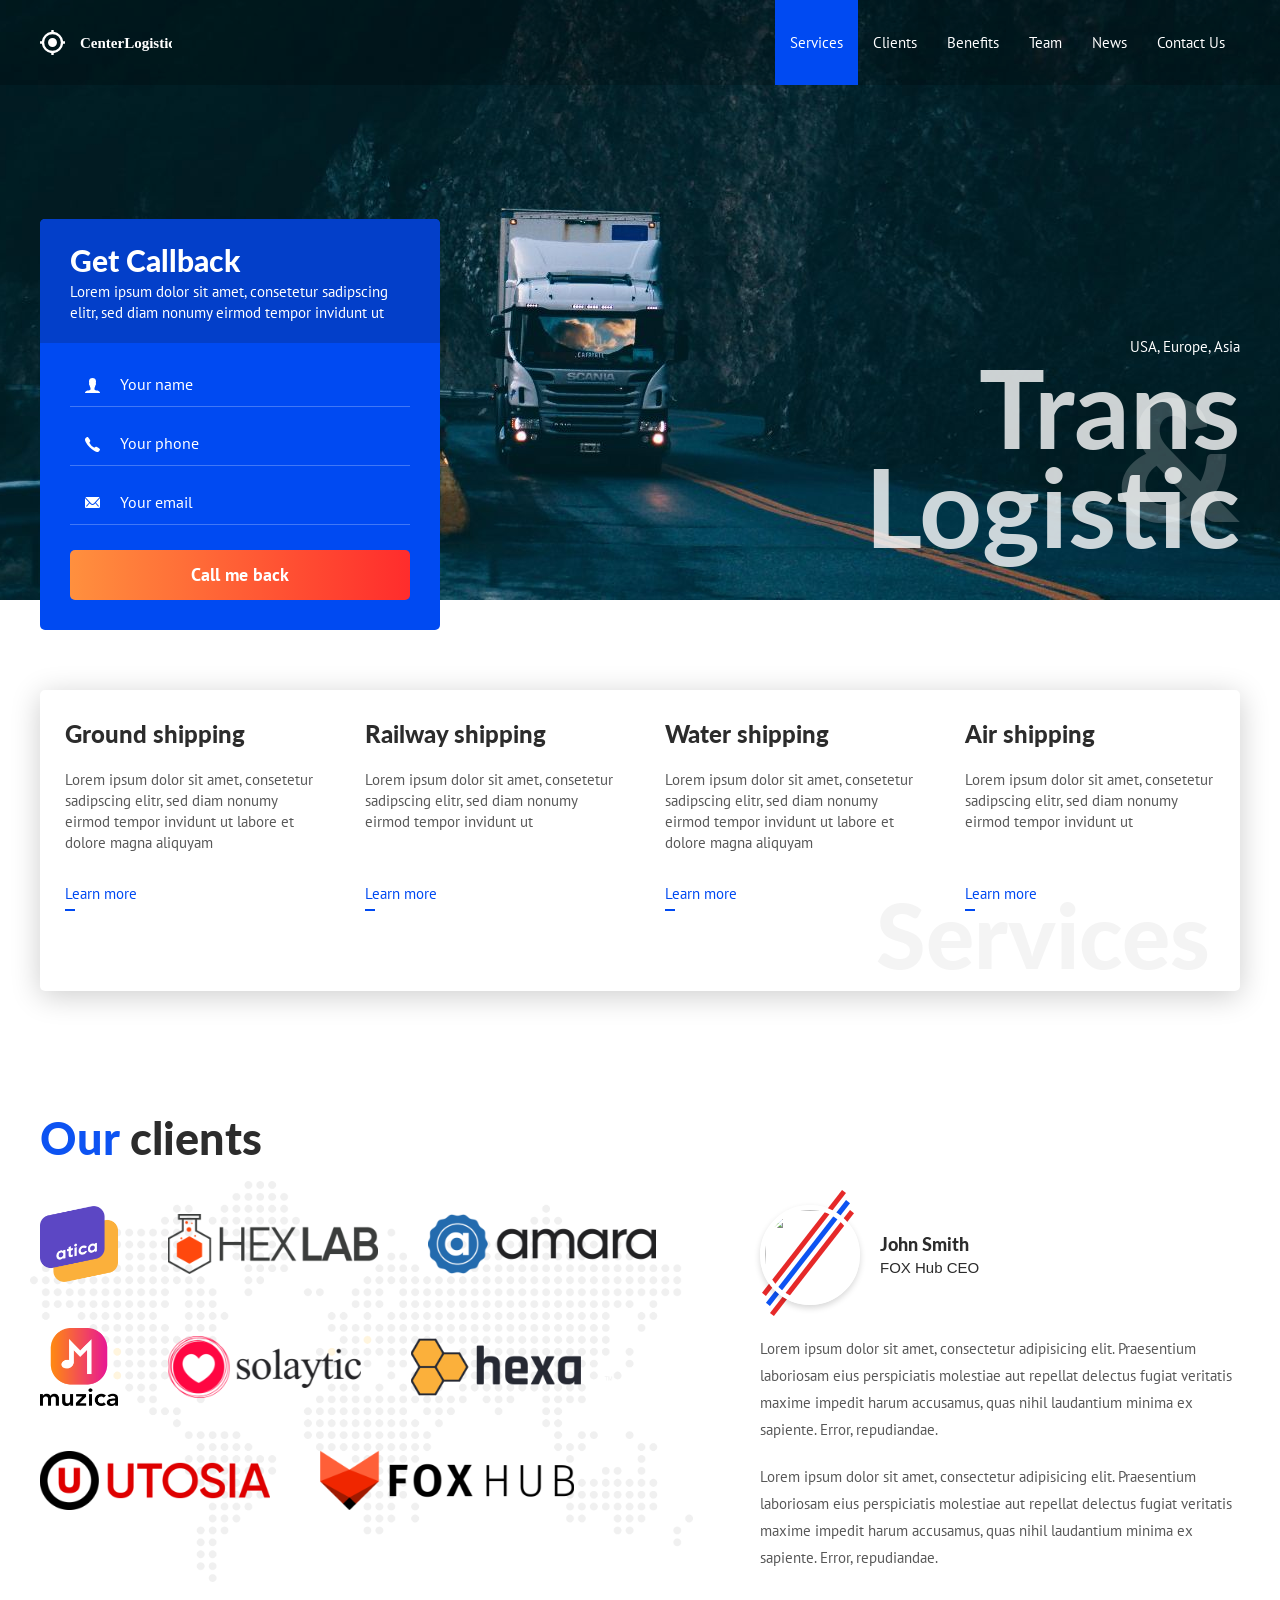
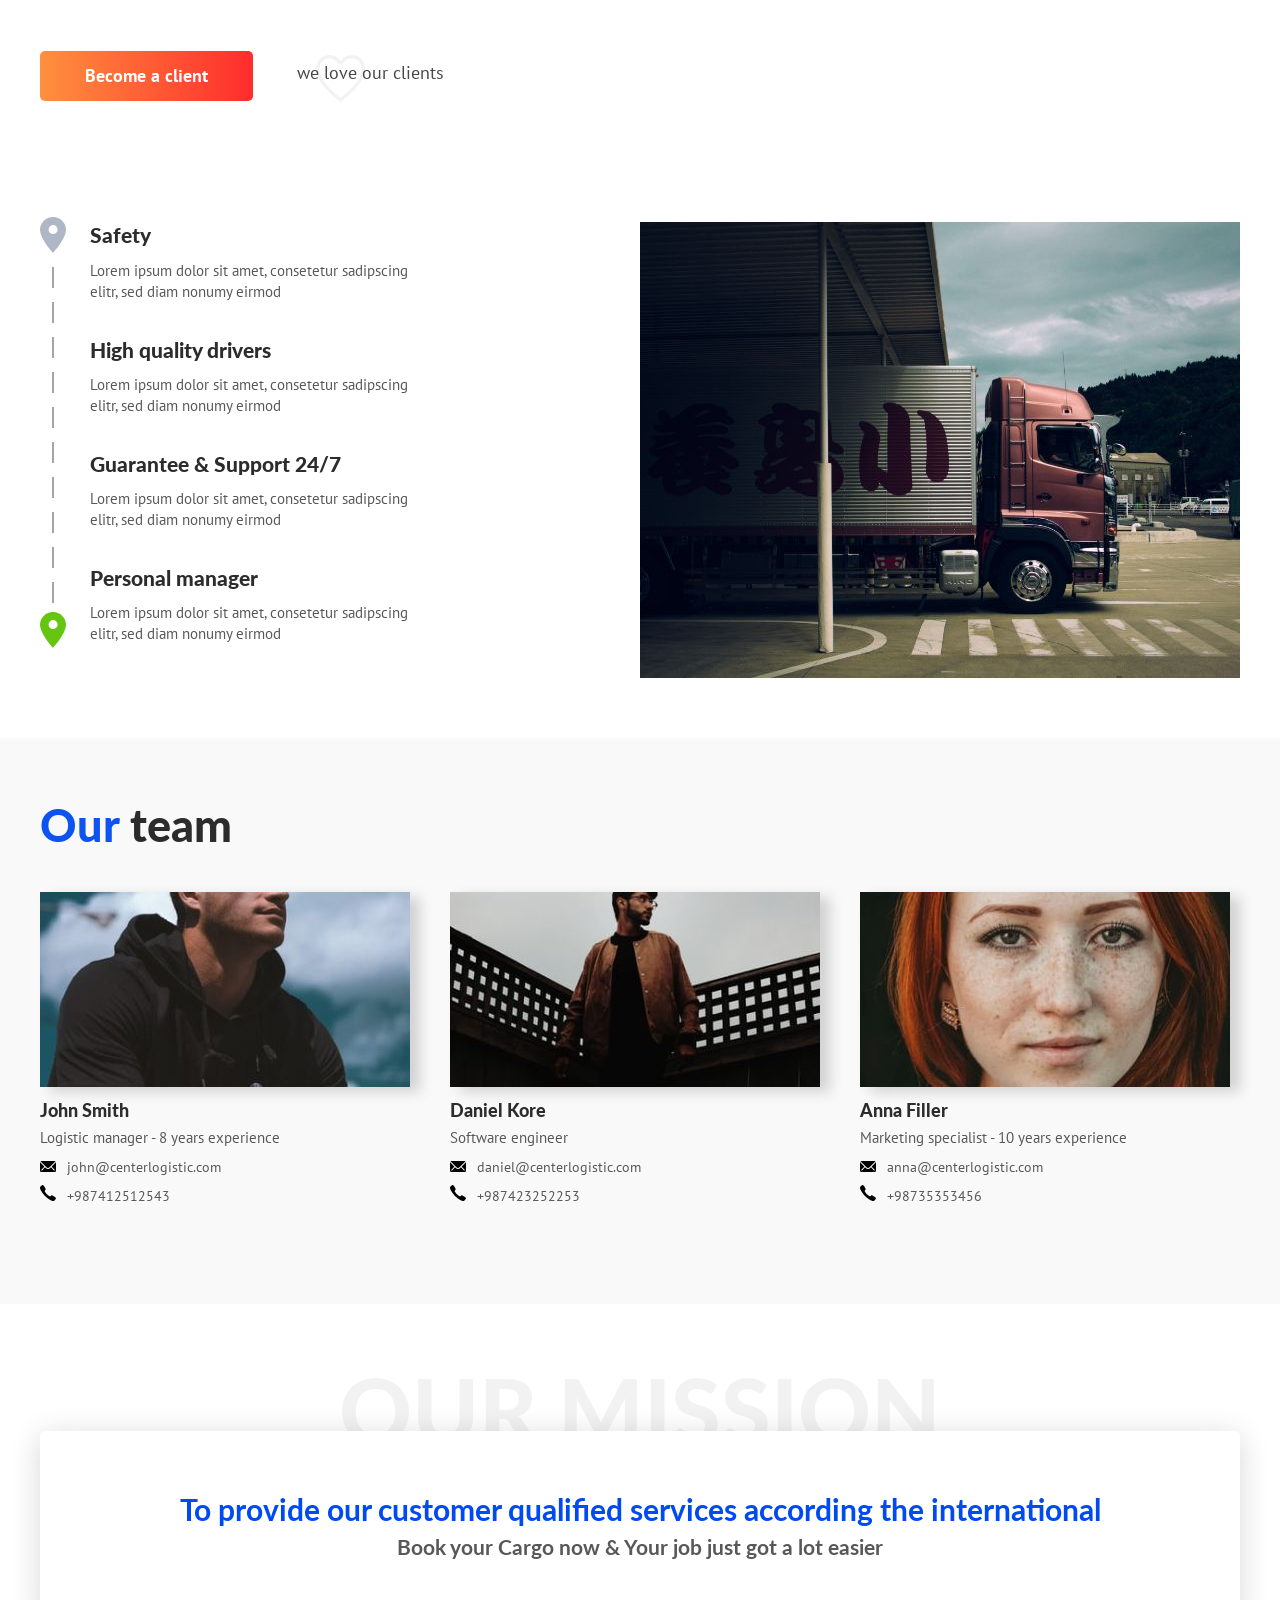
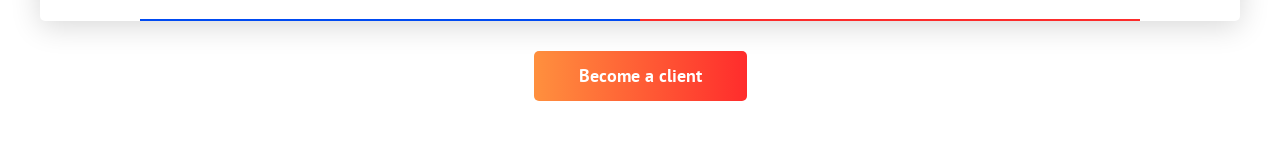
==== commit b13730df: "mission" ====
--- a/index.html
+++ b/index.html
@@ -174,7 +174,7 @@
                     <div class="reviews">
                         <div class="reviews__item">
                             <div class="reviews__header">
-                                <img class="reviews__photo" src="https://placehold.it/100" alt="">
+                                <img class="reviews__photo" src="https://place-hold.it/100" alt="">
                                 <div class="reviews__header-content">
                                     <div class="reviews__name">John Smith</div>
                                     <div class="reviews__company">FOX Hub CEO</div>
@@ -305,5 +305,24 @@
     </section>
 
 
+
+
+    <!-- Mission -->
+    <section class="section">
+        <div class="container">
+            <h2 class="mission-title">Our mission</h2>
+            <div class="mission">
+                <h3 class="mission__title">To provide our customer qualified services according the international</h3>
+                <h4 class="mission__subtitle">Book your Cargo now &amp; Your job just got a lot easier</h4>
+            </div>
+
+            <div class="text-center">
+                <button class="btn  btn--orange" type="button">Become a client</button>
+            </div>
+        </div>
+    </section>
+
+
+
 </body>
 </html>
--- a/assets/css/style.css
+++ b/assets/css/style.css
@@ -33,6 +33,10 @@
     display: block;
     max-width: 100%;
     height: auto;
+}
+
+.text-center {
+    text-align: center;
 }
 
 /* Container */
@@ -614,3 +618,72 @@
     height: auto;
     margin-right: 7px;
 }
+
+
+
+
+/* Mission */
+
+.mission-title {
+    font-family: 'Lato', sans-serif;
+    font-size: 90px;
+    line-height: 1;
+    font-weight: 900;
+    text-align: center;
+    text-transform: uppercase;
+    color: rgba(0, 0, 0, .05);
+}
+
+.mission {
+    padding: 60px 30px;
+    margin-bottom: 30px;
+    position: relative;
+    margin-top: -23px;
+
+    background-color: #fff;
+    border-radius: 5px;
+    box-shadow: 0 5px 30px rgba(0, 0, 0, .16);
+
+    font-family: 'Lato', sans-serif;
+    text-align: center;
+}
+
+.mission:before,
+.mission:after {
+    content: "";
+    display: block;
+    width: 41.66666%;
+    height: 2px;
+
+    position: absolute;
+    bottom: 0;
+    z-index: 1;
+}
+
+.mission:before {
+    background-color: #004AF2;
+    right: 50%;
+}
+
+.mission:after {
+    background-color: #FC2C2B;
+    left: 50%;
+}
+
+.mission__title {
+    margin-bottom: 5px;
+
+    font-size: 30px;
+    line-height: 1.2;
+    font-weight: 700;
+    color: #004AF2;
+}
+
+.mission__subtitle {
+    font-size: 21px;
+    color: #585858;
+}
+
+
+
+
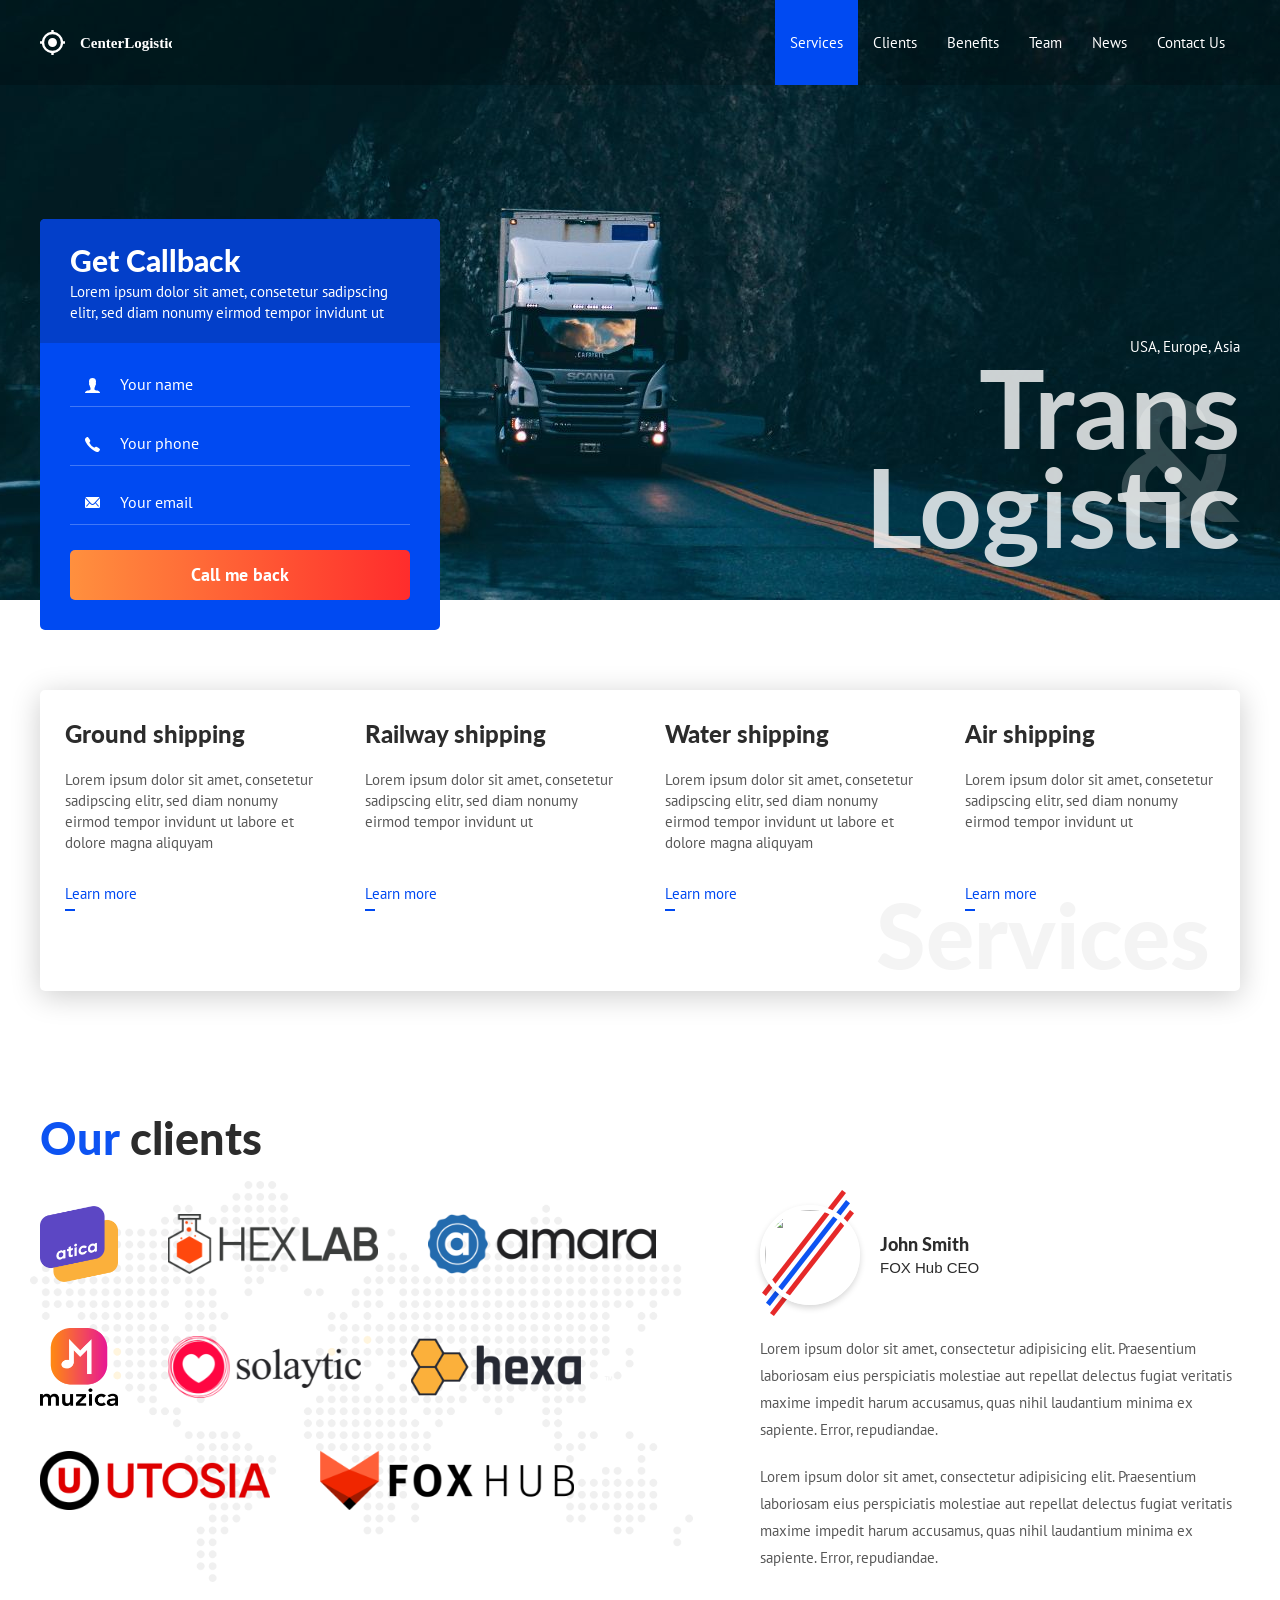
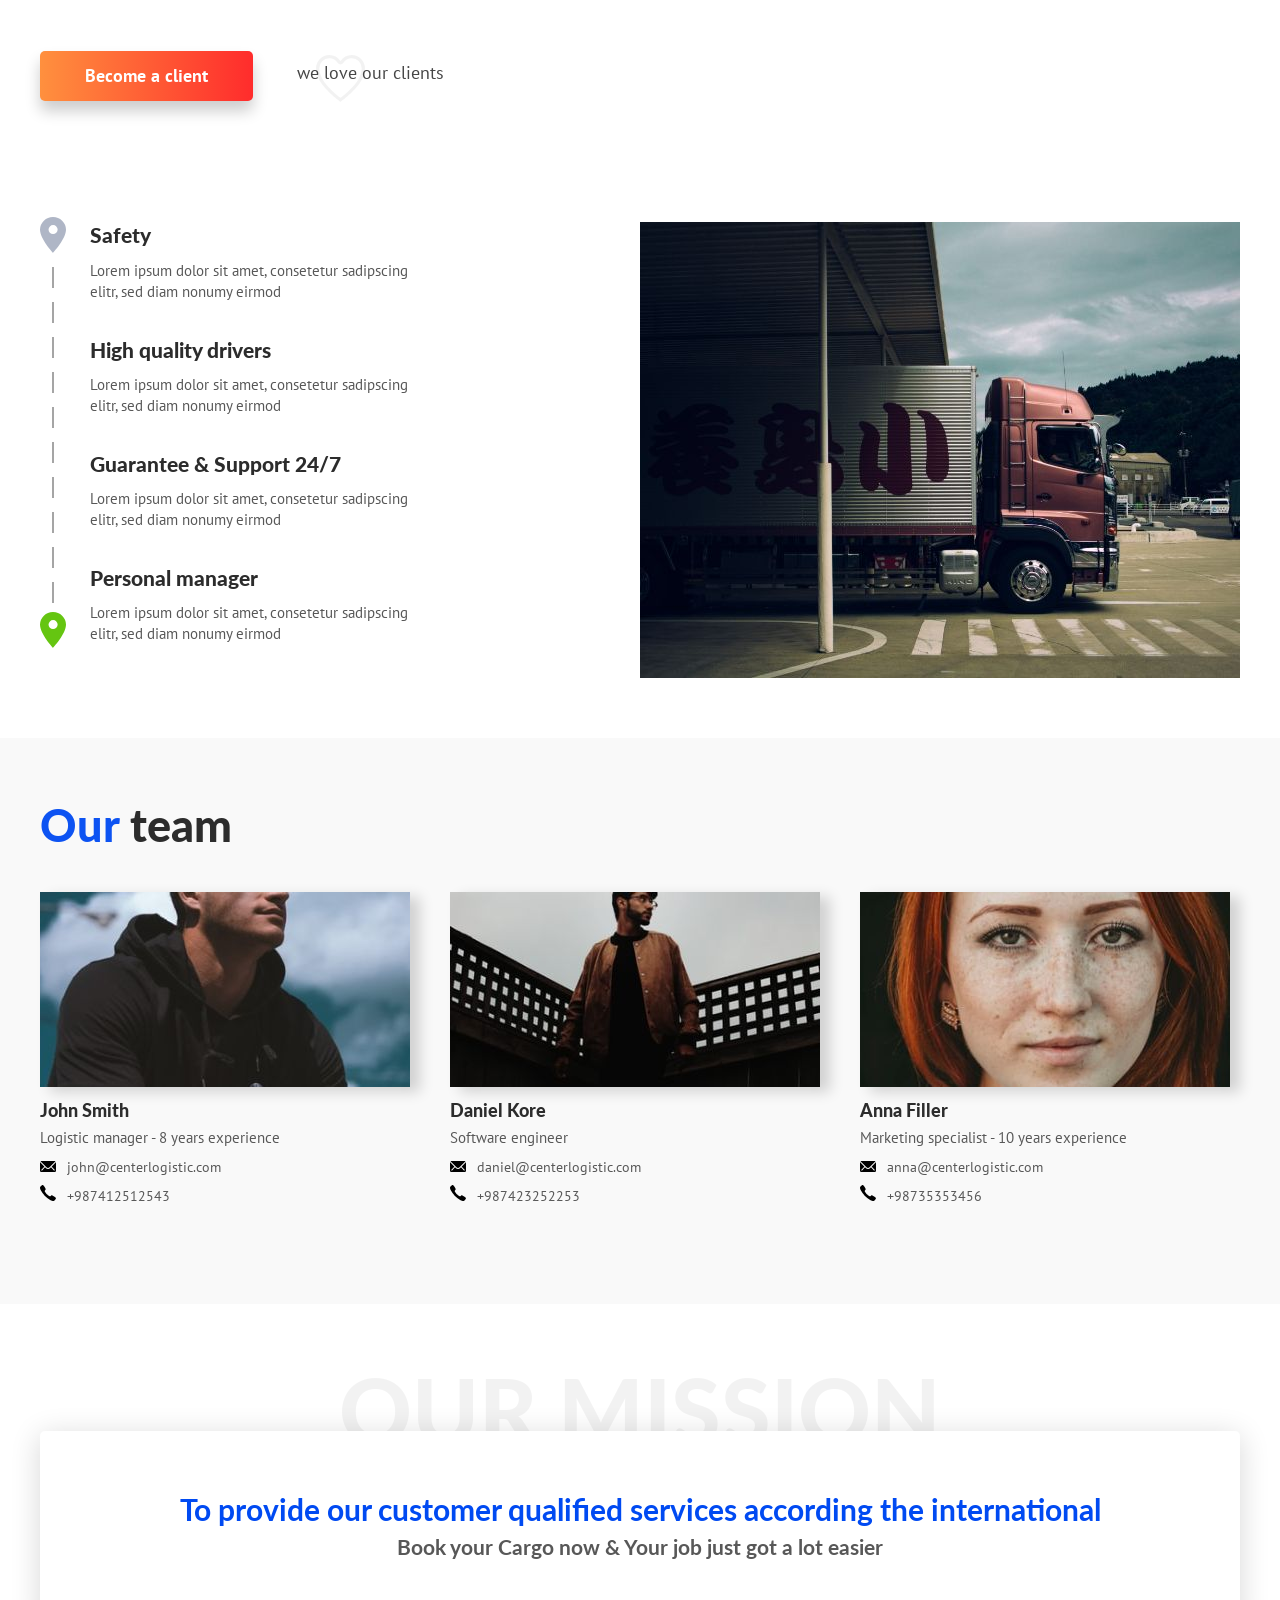
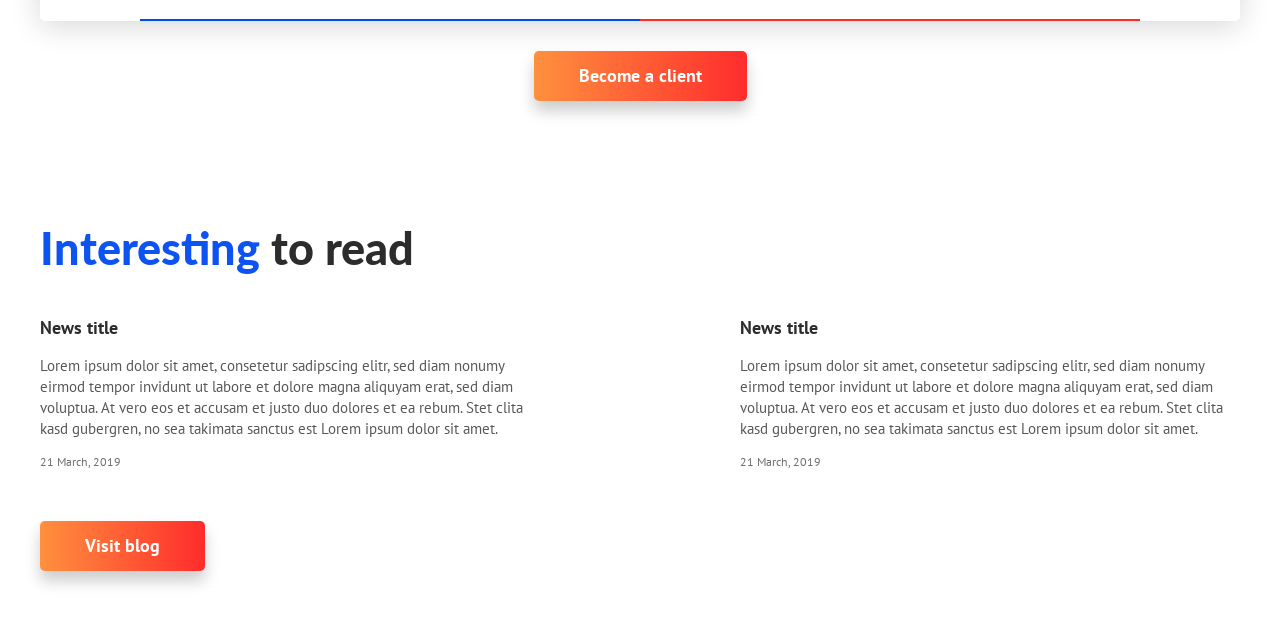
==== commit 32b8f180: "upd" ====
--- a/index.html
+++ b/index.html
@@ -50,7 +50,9 @@
                             <div class="form__group">
                                 <input class="input  input--email" type="email" placeholder="Your email">
                             </div>
-                            <button class="btn  btn--block  btn--orange" type="submit">Call me back</button>
+                            <button class="btn  btn--block  btn--orange" type="submit">
+                                <span>Call me back</span>
+                            </button>
                         </form>
                     </div>
                 </div><!-- /.request-form -->
@@ -189,7 +191,9 @@
                 </div>
             </div><!-- /.clients -->
 
-            <a class="btn  btn--orange" href="#">Become a client</a>
+            <button class="btn  btn--orange  btn--shadow" type="button">
+                <span>Become a client</span>
+            </button>
             <span class="clients-love">we love our clients</span>
         </div><!-- /.container -->
     </section>
@@ -317,12 +321,45 @@
             </div>
 
             <div class="text-center">
-                <button class="btn  btn--orange" type="button">Become a client</button>
+                <button class="btn  btn--orange  btn--shadow" type="button">
+                    <span>Become a client</span>
+                </button>
             </div>
         </div>
     </section>
 
 
 
+    <!-- News -->
+    <section class="section">
+        <div class="container">
+            <h2 class="section__title"><span>Interesting</span> to read</h2>
+
+            <div class="articles">
+                <article class="articles__item">
+                    <h4 class="articles__title">
+                        <a href="#">News title</a>
+                    </h4>
+                    <div class="articles__text">Lorem ipsum dolor sit amet, consetetur sadipscing elitr, sed diam nonumy eirmod tempor invidunt ut labore et dolore magna aliquyam erat, sed diam voluptua. At vero eos et accusam et justo duo dolores et ea rebum. Stet clita kasd gubergren, no sea takimata sanctus est Lorem ipsum dolor sit amet.</div>
+                    <time class="articles__date" pubdate="21-03-2019 19:00">21 March, 2019</time>
+                </article>
+
+                <article class="articles__item">
+                    <h4 class="articles__title">
+                        <a href="#">News title</a>
+                    </h4>
+                    <div class="articles__text">Lorem ipsum dolor sit amet, consetetur sadipscing elitr, sed diam nonumy eirmod tempor invidunt ut labore et dolore magna aliquyam erat, sed diam voluptua. At vero eos et accusam et justo duo dolores et ea rebum. Stet clita kasd gubergren, no sea takimata sanctus est Lorem ipsum dolor sit amet.</div>
+                    <time class="articles__date" pubdate="21-03-2019 19:00">21 March, 2019</time>
+                </article>
+            </div><!-- /.articles -->
+
+            <a class="btn  btn--orange  btn--shadow" href="#">
+                <span>Visit blog</span>
+            </a>
+        </div><!-- /.container -->
+    </section>
+
+
+
 </body>
 </html>
--- a/assets/css/style.css
+++ b/assets/css/style.css
@@ -232,6 +232,8 @@
     display: inline-block;
     vertical-align: middle;
     padding: 15px 45px;
+    position: relative;
+    overflow: hidden;
 
     font-family: 'PT Sans', sans-serif;
     font-size: 18px;
@@ -245,6 +247,34 @@
     background: #333;
     border: 0;
     border-radius: 5px;
+
+    transition: background .2s linear;
+}
+
+.btn:before {
+    content: "";
+    display: block;
+    width: 100%;
+    height: 100%;
+
+    background-color: #000;
+    opacity: 0;
+
+    position: absolute;
+    top: 0;
+    left: 0;
+    z-index: 1;
+
+    transition: opacity .1s linear;
+}
+
+.btn span {
+    position: relative;
+    z-index: 2;
+}
+
+.btn:hover:before {
+    opacity: .15;
 }
 
 .btn--block {
@@ -256,6 +286,9 @@
     background-image: linear-gradient(to right, #FF903E, #FF2C2C);
 }
 
+.btn--shadow {
+    box-shadow: 0 10px 15px rgba(0, 0, 0, .2);
+}
 
 
 
@@ -687,3 +720,55 @@
 
 
 
+/* Articles */
+.articles {
+    display: flex;
+    flex-wrap: wrap;
+    justify-content: space-between;
+    margin-bottom: 30px;
+}
+
+.articles__item {
+    width: 100%;
+    max-width: 500px;
+    margin-bottom: 20px;
+}
+
+.articles__title {
+    margin-bottom: 15px;
+
+    font-size: 18px;
+    font-weight: 700;
+    color: #2C2C2C;
+}
+
+.articles__title a {
+    color: inherit;
+    text-decoration: none;
+}
+
+.articles__title a:hover {
+    text-decoration: underline;
+}
+
+.articles__text {
+    margin-bottom: 15px;
+
+    font-size: 15px;
+    color: #585858;
+}
+
+.articles__date {
+    display: block;
+
+    font-size: 12px;
+    color: #6E6E6E;
+}
+
+
+
+
+
+
+
+
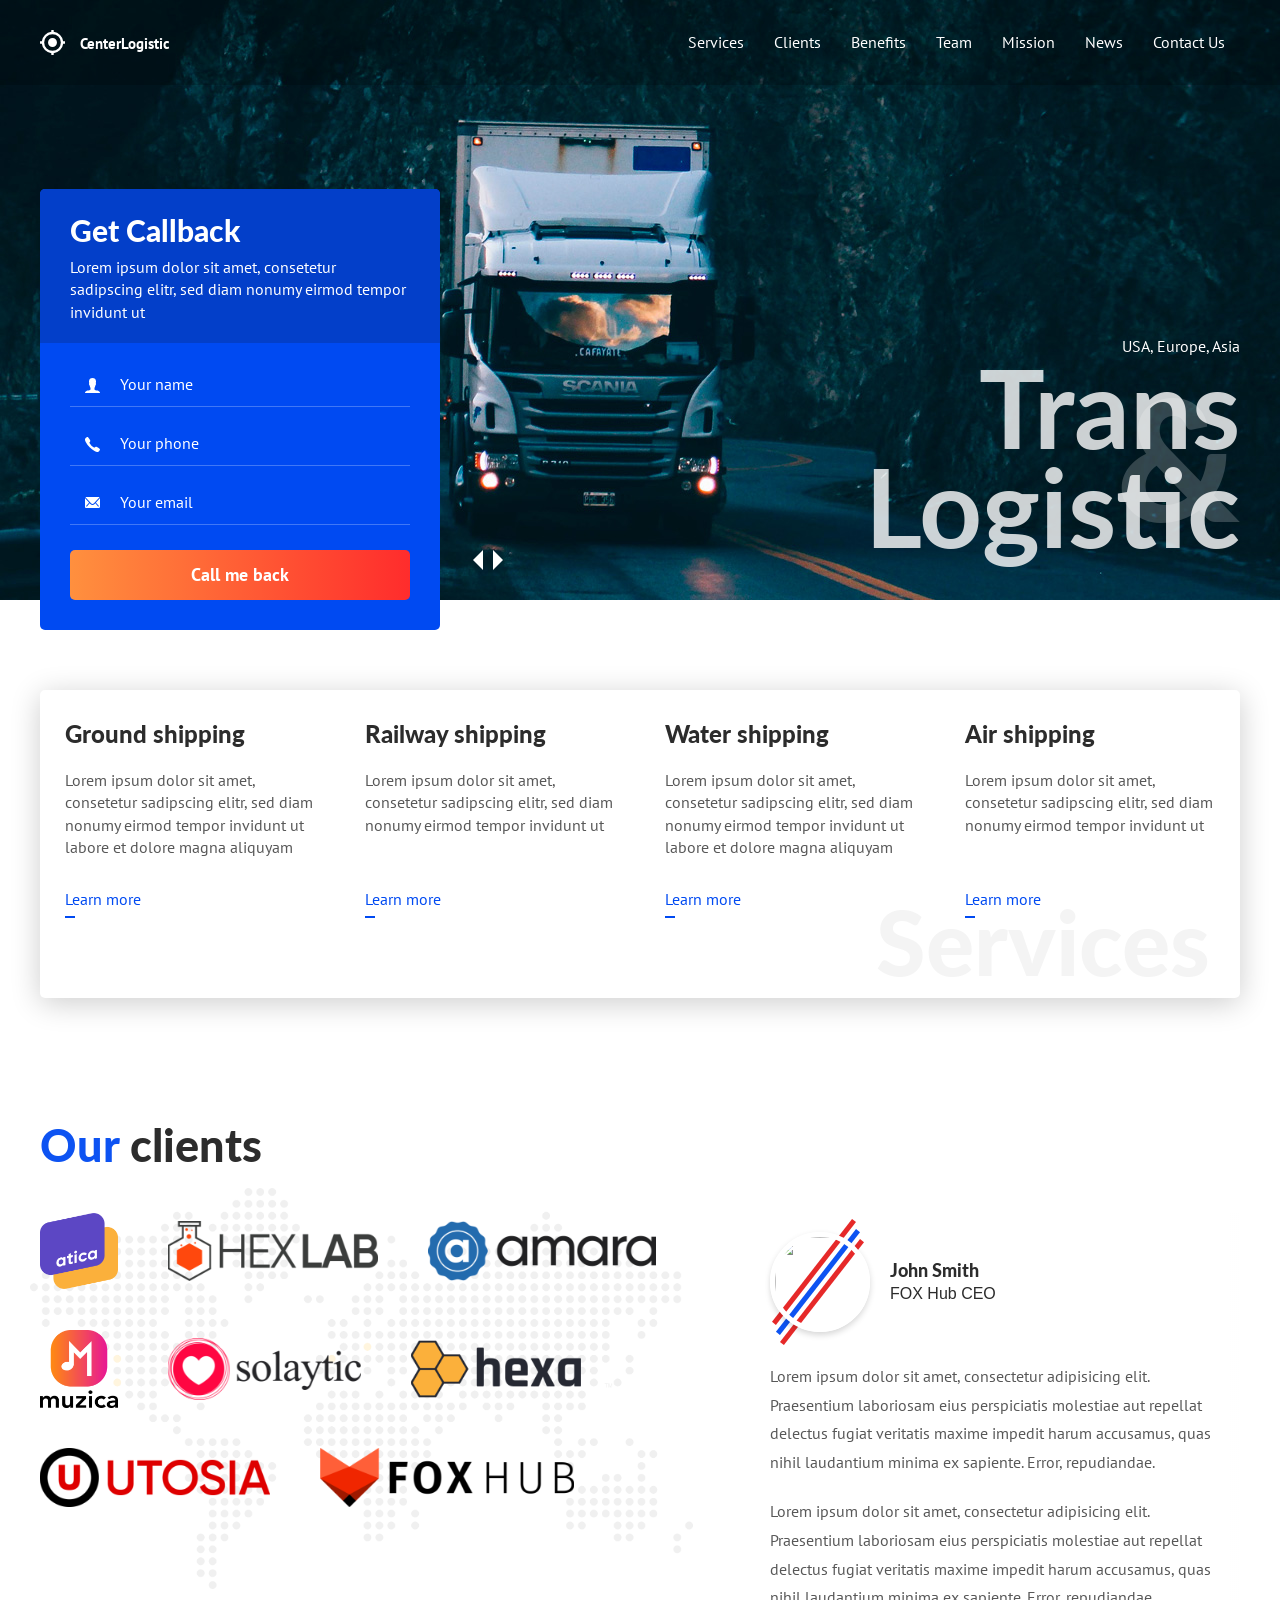
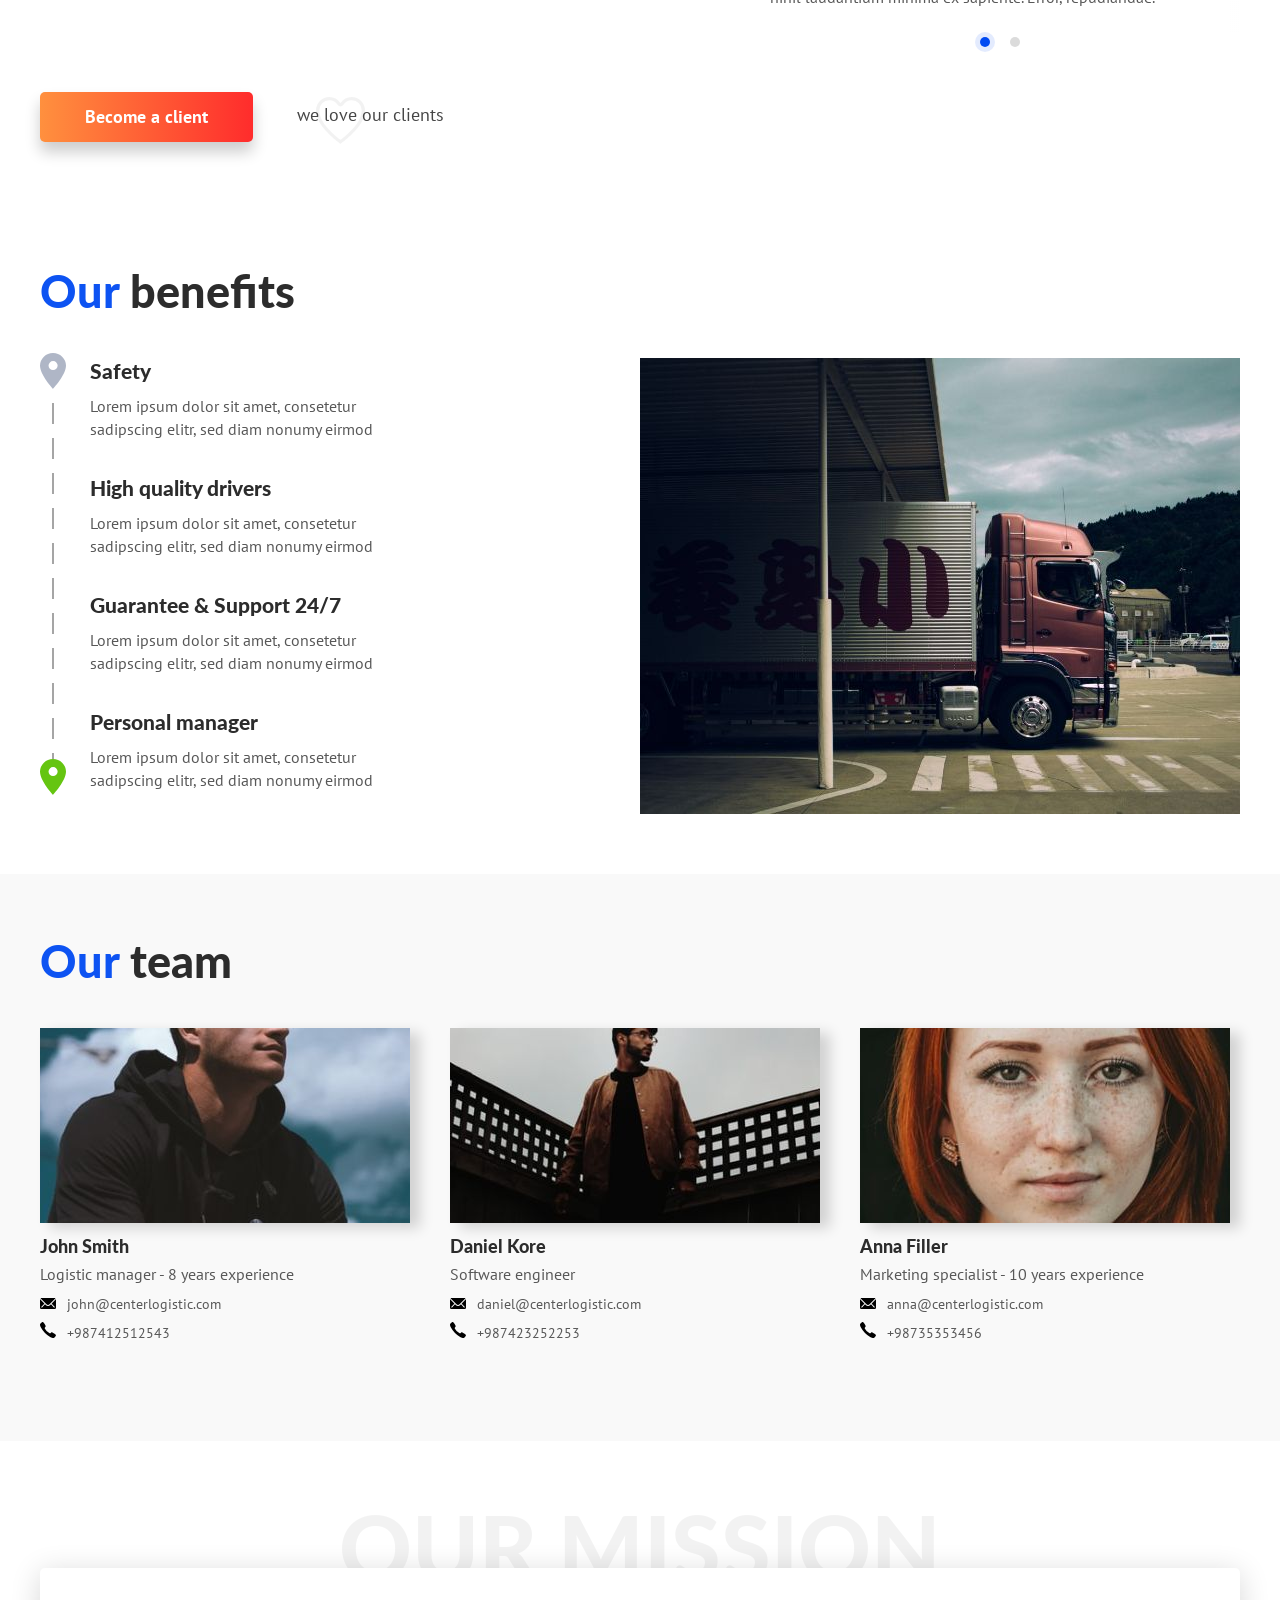
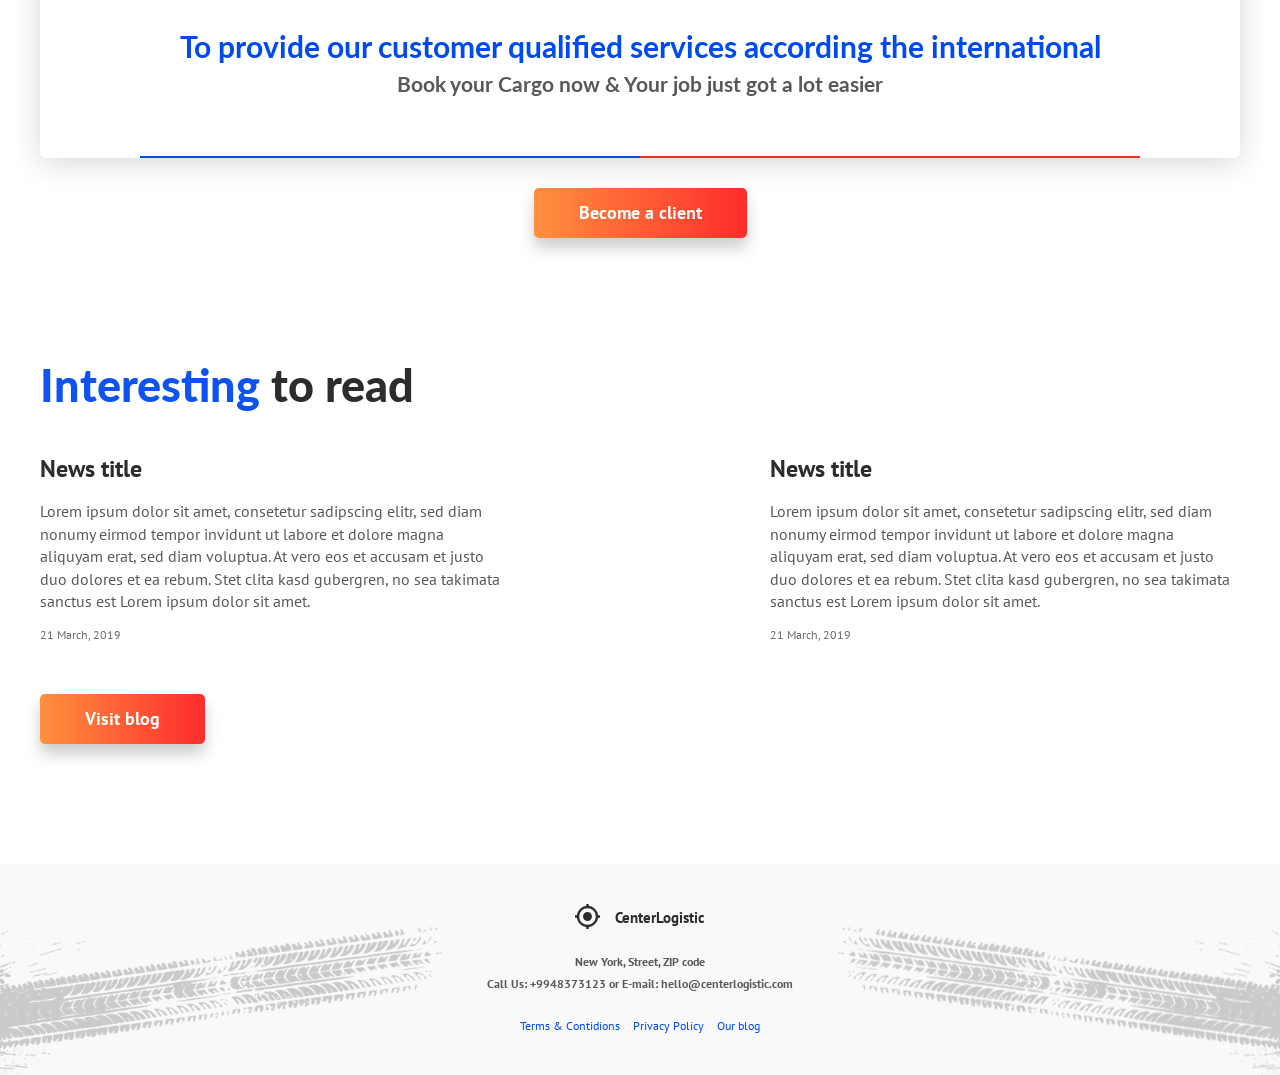
==== commit 8345d673: "fin" ====
--- a/index.html
+++ b/index.html
@@ -3,37 +3,77 @@
 <head>
     <meta charset="UTF-8">
     <link href="https://fonts.googleapis.com/css?family=Lato:400,700,900|PT+Sans&display=swap&subset=cyrillic" rel="stylesheet">
-    <link rel="stylesheet" href="assets/css/style.css">
+    <link rel="stylesheet" href="assets/css/slick.css?v=1.0.2">
+    <link rel="stylesheet" href="assets/css/aos.css?v=1.0.2">
+    <link rel="stylesheet" href="assets/css/style.css?v=1.0.2">
+    <meta name="viewport" content="width=device-width, initial-scale=1">
+
+    <link rel="apple-touch-icon" sizes="180x180" href="assets/images/favicons/apple-touch-icon.png">
+    <link rel="icon" type="image/png" sizes="32x32" href="assets/images/favicons/favicon-32x32.png">
+    <link rel="icon" type="image/png" sizes="16x16" href="assets/images/favicons/favicon-16x16.png">
+    <link rel="manifest" href="assets/images/favicons/manifest.json">
+    <link rel="mask-icon" href="assets/images/favicons/safari-pinned-tab.svg" color="#004AF2">
+    <meta name="msapplication-TileColor" content="#004AF2">
+    <meta name="theme-color" content="#004AF2">
+
     <title>CenterLogistic</title>
 </head>
 <body>
 
+<div class="page">
 
     <!-- Header -->
-    <header class="header">
+    <header class="header" id="header">
         <div class="container">
             <div class="header__inner">
-                <img src="assets/images/logo.svg" alt="CenterLogistic">
-
-                <nav class="nav">
-                    <a class="nav__link  active" href="#">Services</a>
-                    <a class="nav__link" href="#">Clients</a>
-                    <a class="nav__link" href="#">Benefits</a>
-                    <a class="nav__link" href="#">Team</a>
-                    <a class="nav__link" href="#">News</a>
-                    <a class="nav__link" href="#">Contact Us</a>
+                <a class="header__logo" href="#" data-scroll="#intro">
+                    <img src="assets/images/logo.svg?v=2" alt="CenterLogistic">
+                    <span class="header__logo-text">CenterLogistic</span>
+                </a>
+
+                <nav class="nav" id="nav">
+                    <a class="nav__link" href="#" data-scroll="#services">Services</a>
+                    <a class="nav__link" href="#" data-scroll="#clients">Clients</a>
+                    <a class="nav__link" href="#" data-scroll="#benefits">Benefits</a>
+                    <a class="nav__link" href="#" data-scroll="#team">Team</a>
+                    <a class="nav__link" href="#" data-scroll="#mission">Mission</a>
+                    <a class="nav__link" href="#" data-scroll="#news">News</a>
+                    <a class="nav__link" href="#" data-modal="#becomeClientModal">Contact Us</a>
                 </nav>
+
+                <button class="burger" type="button" id="navToggle">
+                    <span class="burger__line">1</span>
+                    <span class="burger__line">2</span>
+                    <span class="burger__line">3</span>
+                    <span class="burger__line">4</span>
+                </button>
             </div>
         </div>
     </header>
 
 
     <!-- Intro -->
-    <div class="intro">
+    <div class="intro" id="intro">
+
+        <div class="intro__slider" id="introSlider">
+            <div class="slider-item">
+                <div class="intro__slider-item" style="background-image: url(assets/images/slider/slide-1.jpg)"></div>
+            </div>
+            <div class="slider-item">
+                <img class="intro__slider-photo" src="assets/images/slider/slide-2.jpg" alt="">
+            </div>
+            <div class="slider-item">
+                <div class="intro__slider-item" style="background-image: url(assets/images/slider/slide-3.jpg)"></div>
+            </div>
+            <div class="slider-item">
+                <img class="intro__slider-photo" src="assets/images/slider/slide-4.jpg" alt="">
+            </div>
+        </div>
+
         <div class="container">
             <div class="intro__inner">
 
-                <div class="request-form  request-form--intro">
+                <div class="request-form  request-form--intro" data-aos="fade-right">
                     <div class="request-form__header">
                         <h3 class="request-form__title">Get Callback</h3>
                         <div class="request-form__text">Lorem ipsum dolor sit amet, consetetur sadipscing elitr, sed diam nonumy eirmod tempor invidunt ut</div>
@@ -57,13 +97,18 @@
                     </div>
                 </div><!-- /.request-form -->
 
-                <div class="intro__text">
+                <div class="intro__text" data-aos="fade-left">
                     <div class="intro__countries">USA, Europe, Asia</div>
                     <h1 class="intro__title">
                         <span class="intro__title-amp">&amp;</span>
                         Trans<br>Logistic
                     </h1>
                 </div>
+
+                <div class="intro__slider-arrows">
+                    <button class="intro__slider-btn  intro__slider-btn--prev" id="introSliderPrev" type="button">Prev</button>
+                    <button class="intro__slider-btn  intro__slider-btn--next" id="introSliderNext" type="button">Next</button>
+                </div>
             </div><!-- /.intro__inner -->
 
         </div><!-- /.container -->
@@ -72,12 +117,12 @@
 
 
     <!-- Services -->
-    <section class="section">
+    <section class="section" id="services" data-scrollspy="#services">
         <div class="container">
             <div class="services">
                 <h2 class="services__main-title">Services</h2>
 
-                <div class="services__item">
+                <div class="services__item" data-aos="fade-down">
                     <h4 class="services__title">Ground shipping</h4>
                     <div class="services__text">
                         <p>Lorem ipsum dolor sit amet, consetetur sadipscing elitr, sed diam nonumy eirmod tempor invidunt ut labore et dolore magna aliquyam</p>
@@ -87,7 +132,7 @@
                     </div>
                 </div>
 
-                <div class="services__item">
+                <div class="services__item" data-aos="fade-down" data-aos-delay="100">
                     <h4 class="services__title">Railway shipping</h4>
                     <div class="services__text">
                         <p>Lorem ipsum dolor sit amet, consetetur sadipscing elitr, sed diam nonumy eirmod tempor invidunt ut</p>
@@ -97,7 +142,7 @@
                     </div>
                 </div>
 
-                <div class="services__item">
+                <div class="services__item" data-aos="fade-down" data-aos-delay="200">
                     <h4 class="services__title">Water shipping</h4>
                     <div class="services__text">
                         <p>Lorem ipsum dolor sit amet, consetetur sadipscing elitr, sed diam nonumy eirmod tempor invidunt ut labore et dolore magna aliquyam</p>
@@ -107,7 +152,7 @@
                     </div>
                 </div>
 
-                <div class="services__item">
+                <div class="services__item" data-aos="fade-down" data-aos-delay="300">
                     <h4 class="services__title">Air shipping</h4>
                     <div class="services__text">
                         <p>Lorem ipsum dolor sit amet, consetetur sadipscing elitr, sed diam nonumy eirmod tempor invidunt ut</p>
@@ -122,61 +167,61 @@
 
 
     <!-- Clients -->
-    <section class="section  section--map">
+    <section class="section  section--map" id="clients" data-scrollspy="#clients">
         <div class="container">
             <h2 class="section__title"><span>Our</span> clients</h2>
 
             <div class="clients">
                 <div class="clients__logos">
                     <ul class="clients__list">
-                        <li>
-                            <a href="#" target="_blank">
-                                <img src="assets/images/clients/atica.svg" alt="">
-                            </a>
-                        </li>
-                        <li>
-                            <a href="#" target="_blank">
-                                <img src="assets/images/clients/hex-lab.svg" alt="">
-                            </a>
-                        </li>
-                        <li>
-                            <a href="#" target="_blank">
-                                <img src="assets/images/clients/amara.svg" alt="">
-                            </a>
-                        </li>
-                        <li>
-                            <a href="#" target="_blank">
-                                <img src="assets/images/clients/muzica-2.svg" alt="">
-                            </a>
-                        </li>
-                        <li>
-                            <a href="#" target="_blank">
-                                <img src="assets/images/clients/solaytic.svg" alt="">
-                            </a>
-                        </li>
-                        <li>
-                            <a href="#" target="_blank">
-                                <img src="assets/images/clients/hexa.svg" alt="">
-                            </a>
-                        </li>
-                        <li>
-                            <a href="#" target="_blank">
-                                <img src="assets/images/clients/utosia-2.svg" alt="">
-                            </a>
-                        </li>
-                        <li>
-                            <a href="#" target="_blank">
-                                <img src="assets/images/clients/fox-hub.svg" alt="">
+                        <li data-aos="fade-right" data-aos-anchor=".clients">
+                            <a href="#" target="_blank">
+                                <img class="clients__list-logo  img" src="assets/images/clients/atica.svg" alt="">
+                            </a>
+                        </li>
+                        <li data-aos="fade-right" data-aos-delay="50" data-aos-anchor=".clients">
+                            <a href="#" target="_blank">
+                                <img class="clients__list-logo  img" src="assets/images/clients/hex-lab.svg" alt="">
+                            </a>
+                        </li>
+                        <li data-aos="fade-right" data-aos-delay="100" data-aos-anchor=".clients">
+                            <a href="#" target="_blank">
+                                <img class="clients__list-logo  img" src="assets/images/clients/amara.svg" alt="">
+                            </a>
+                        </li>
+                        <li data-aos="fade-right" data-aos-delay="150" data-aos-anchor=".clients">
+                            <a href="#" target="_blank">
+                                <img class="clients__list-logo  img" src="assets/images/clients/muzica-2.svg" alt="">
+                            </a>
+                        </li>
+                        <li data-aos="fade-right" data-aos-delay="200" data-aos-anchor=".clients">
+                            <a href="#" target="_blank">
+                                <img class="clients__list-logo  img" src="assets/images/clients/solaytic.svg" alt="">
+                            </a>
+                        </li>
+                        <li data-aos="fade-right" data-aos-delay="250" data-aos-anchor=".clients">
+                            <a href="#" target="_blank">
+                                <img class="clients__list-logo  img" src="assets/images/clients/hexa.svg" alt="">
+                            </a>
+                        </li>
+                        <li data-aos="fade-right" data-aos-delay="300" data-aos-anchor=".clients">
+                            <a href="#" target="_blank">
+                                <img class="clients__list-logo  img" src="assets/images/clients/utosia-2.svg" alt="">
+                            </a>
+                        </li>
+                        <li data-aos="fade-right" data-aos-delay="350" data-aos-anchor=".clients">
+                            <a href="#" target="_blank">
+                                <img class="clients__list-logo  img" src="assets/images/clients/fox-hub.svg" alt="">
                             </a>
                         </li>
                     </ul>
                 </div><!-- /.clients__logos -->
 
                 <div class="clients__reviews">
-                    <div class="reviews">
+                    <div class="reviews" id="reviewsSlider">
                         <div class="reviews__item">
                             <div class="reviews__header">
-                                <img class="reviews__photo" src="https://place-hold.it/100" alt="">
+                                <img class="reviews__photo" src="https://placehold.it/100" alt="">
                                 <div class="reviews__header-content">
                                     <div class="reviews__name">John Smith</div>
                                     <div class="reviews__company">FOX Hub CEO</div>
@@ -187,11 +232,25 @@
                                 <p>Lorem ipsum dolor sit amet, consectetur adipisicing elit. Praesentium laboriosam eius perspiciatis molestiae aut repellat delectus fugiat veritatis maxime impedit harum accusamus, quas nihil laudantium minima ex sapiente. Error, repudiandae.</p>
                             </div>
                         </div>
-                    </div>
-                </div>
+
+                        <div class="reviews__item">
+                            <div class="reviews__header">
+                                <img class="reviews__photo" src="https://placehold.it/100" alt="">
+                                <div class="reviews__header-content">
+                                    <div class="reviews__name">John Smith</div>
+                                    <div class="reviews__company">FOX Hub CEO</div>
+                                </div>
+                            </div>
+                            <div class="reviews__content">
+                                <p>Lorem ipsum dolor sit amet, consectetur adipisicing elit. Praesentium laboriosam eius perspiciatis molestiae aut repellat delectus fugiat veritatis maxime impedit harum accusamus, quas nihil laudantium minima ex sapiente. Error, repudiandae.</p>
+                                <p>Lorem ipsum dolor sit amet, consectetur adipisicing elit. Praesentium laboriosam eius perspiciatis molestiae aut repellat delectus fugiat veritatis maxime impedit harum accusamus, quas nihil laudantium minima ex sapiente. Error, repudiandae.</p>
+                            </div>
+                        </div>
+                    </div><!-- /.reviews -->
+                </div><!-- /.clients__reviews -->
             </div><!-- /.clients -->
 
-            <button class="btn  btn--orange  btn--shadow" type="button">
+            <button class="btn  btn--orange  btn--shadow" type="button" data-modal="#becomeClientModal">
                 <span>Become a client</span>
             </button>
             <span class="clients-love">we love our clients</span>
@@ -201,33 +260,34 @@
 
 
     <!-- Benefits -->
-    <div class="section">
-        <div class="container">
+    <section class="section" id="benefits" data-scrollspy="#benefits">
+        <div class="container">
+            <h2 class="section__title"><span>Our</span> benefits</h2>
             <div class="benefits">
                 <div class="benefits__col">
                     <ul class="benefits-list">
-                        <li class="benefits-list__item">
+                        <li class="benefits-list__item" data-aos="fade-down" data-aos-anchor=".benefits">
                             <h4 class="benefits-list__title">Safety</h4>
                             <div class="benefits-list__text">
                                 <p>Lorem ipsum dolor sit amet, consetetur sadipscing elitr, sed diam nonumy eirmod</p>
                             </div>
                         </li>
 
-                        <li class="benefits-list__item">
+                        <li class="benefits-list__item" data-aos="fade-down" data-aos-delay="200" data-aos-anchor=".benefits">
                             <h4 class="benefits-list__title">High quality drivers</h4>
                             <div class="benefits-list__text">
                                 <p>Lorem ipsum dolor sit amet, consetetur sadipscing elitr, sed diam nonumy eirmod</p>
                             </div>
                         </li>
 
-                        <li class="benefits-list__item">
+                        <li class="benefits-list__item" data-aos="fade-down" data-aos-delay="400" data-aos-anchor=".benefits">
                             <h4 class="benefits-list__title">Guarantee &amp; Support 24/7</h4>
                             <div class="benefits-list__text">
                                 <p>Lorem ipsum dolor sit amet, consetetur sadipscing elitr, sed diam nonumy eirmod</p>
                             </div>
                         </li>
 
-                        <li class="benefits-list__item">
+                        <li class="benefits-list__item" data-aos="fade-down" data-aos-delay="600" data-aos-anchor=".benefits">
                             <h4 class="benefits-list__title">Personal manager</h4>
                             <div class="benefits-list__text">
                                 <p>Lorem ipsum dolor sit amet, consetetur sadipscing elitr, sed diam nonumy eirmod</p>
@@ -241,18 +301,18 @@
                 </div>
             </div><!-- /.benefits -->
         </div><!-- /.container -->
-    </div><!-- /.section -->
+    </section>
 
 
 
     <!-- Team -->
-    <section class="section  section--gray">
+    <section class="section  section--gray" id="team" data-scrollspy="#team">
         <div class="container">
             <h2 class="section__title"><span>Our</span> team</h2>
 
             <div class="team">
                 <div class="team__col">
-                    <div class="team__item">
+                    <div class="team__item" data-aos="fade-in">
                         <img class="team__photo  img" src="assets/images/team/team-1.jpg" alt="">
                         <div class="team__name">John Smith</div>
                         <div class="team__prof">Logistic manager - 8 years experience</div>
@@ -270,7 +330,7 @@
                 </div>
 
                 <div class="team__col">
-                    <div class="team__item">
+                    <div class="team__item" data-aos="fade-in" data-aos-delay="100">
                         <img class="team__photo  img" src="assets/images/team/team-2.jpg" alt="">
                         <div class="team__name">Daniel Kore</div>
                         <div class="team__prof">Software engineer</div>
@@ -288,7 +348,7 @@
                 </div>
 
                 <div class="team__col">
-                    <div class="team__item">
+                    <div class="team__item" data-aos="fade-in" data-aos-delay="200">
                         <img class="team__photo  img" src="assets/images/team/team-3.jpg" alt="">
                         <div class="team__name">Anna Filler</div>
                         <div class="team__prof">Marketing specialist - 10 years experience</div>
@@ -312,16 +372,16 @@
 
 
     <!-- Mission -->
-    <section class="section">
+    <section class="section" id="mission" data-scrollspy="#mission">
         <div class="container">
             <h2 class="mission-title">Our mission</h2>
-            <div class="mission">
+            <div class="mission" data-aos="fade-up" data-aos-duration="1250">
                 <h3 class="mission__title">To provide our customer qualified services according the international</h3>
                 <h4 class="mission__subtitle">Book your Cargo now &amp; Your job just got a lot easier</h4>
             </div>
 
             <div class="text-center">
-                <button class="btn  btn--orange  btn--shadow" type="button">
+                <button class="btn  btn--orange  btn--shadow" type="button" data-modal="#becomeClientModal">
                     <span>Become a client</span>
                 </button>
             </div>
@@ -331,29 +391,29 @@
 
 
     <!-- News -->
-    <section class="section">
+    <section class="section  section--last" id="news" data-scrollspy="#news">
         <div class="container">
             <h2 class="section__title"><span>Interesting</span> to read</h2>
 
             <div class="articles">
-                <article class="articles__item">
+                <article class="articles__item" data-aos="fade-in">
                     <h4 class="articles__title">
                         <a href="#">News title</a>
                     </h4>
                     <div class="articles__text">Lorem ipsum dolor sit amet, consetetur sadipscing elitr, sed diam nonumy eirmod tempor invidunt ut labore et dolore magna aliquyam erat, sed diam voluptua. At vero eos et accusam et justo duo dolores et ea rebum. Stet clita kasd gubergren, no sea takimata sanctus est Lorem ipsum dolor sit amet.</div>
-                    <time class="articles__date" pubdate="21-03-2019 19:00">21 March, 2019</time>
+                    <time class="articles__date" datetime="2019-02-14 19:00">21 March, 2019</time>
                 </article>
 
-                <article class="articles__item">
+                <article class="articles__item" data-aos="fade-in">
                     <h4 class="articles__title">
                         <a href="#">News title</a>
                     </h4>
                     <div class="articles__text">Lorem ipsum dolor sit amet, consetetur sadipscing elitr, sed diam nonumy eirmod tempor invidunt ut labore et dolore magna aliquyam erat, sed diam voluptua. At vero eos et accusam et justo duo dolores et ea rebum. Stet clita kasd gubergren, no sea takimata sanctus est Lorem ipsum dolor sit amet.</div>
-                    <time class="articles__date" pubdate="21-03-2019 19:00">21 March, 2019</time>
+                    <time class="articles__date" datetime="2019-02-14 19:00">21 March, 2019</time>
                 </article>
             </div><!-- /.articles -->
 
-            <a class="btn  btn--orange  btn--shadow" href="#">
+            <a class="btn  btn--orange  btn--shadow" href="blog.html">
                 <span>Visit blog</span>
             </a>
         </div><!-- /.container -->
@@ -361,5 +421,108 @@
 
 
 
+    <!-- Footer -->
+    <footer class="footer">
+        <div class="container">
+            <a class="header__logo  header__logo--black" href="#" data-scroll="#intro">
+                <img src="assets/images/logo-black.svg?v=2" alt="CenterLogistic">
+                <span class="header__logo-text">CenterLogistic</span>
+            </a>
+            <address class="footer__contacts">
+                <p>New York, Street, ZIP code</p>
+                <p>
+                Call Us: <a href="tel:+9948373123">+9948373123</a> or
+                E-mail: <a href="mailto:hello@centerlogistic.com">hello@centerlogistic.com</a>
+                </p>
+            </address>
+
+            <nav class="footer__nav">
+                <a href="text.html">Terms &amp; Contidions</a>
+                <a href="text2.html">Privacy Policy</a>
+                <a href="blog.html">Our blog</a>
+            </nav>
+        </div>
+    </footer>
+
+</div>
+
+
+<!-- Modals -->
+<div class="modal" id="becomeClientModal">
+    <div class="modal__inner">
+        <div class="modal__content">
+            <div class="modal__header">
+                <h4 class="modal__title">Need to deliver your cargo?
+    We can help!</h4>
+                <div class="modal__text">
+                    <p>Fill a little form and we will call you back!</p>
+                </div>
+            </div>
+
+            <form class="form" action="/" method="post">
+                <div class="form__group">
+                    <input class="input  input--dark  input--user" type="text" placeholder="Your name">
+                </div>
+                <div class="form__group">
+                    <input class="input  input--dark  input--phone" type="tel" placeholder="Your phone">
+                </div>
+                <div class="form__group">
+                    <input class="input  input--dark  input--email" type="email" placeholder="Your email">
+                </div>
+                <button class="btn  btn--block  btn--orange" type="submit">
+                    <span>Call me back</span>
+                </button>
+            </form>
+
+            <div class="modal__footer">
+                <h4 class="modal__footer-title">Our contacts</h4>
+                <address class="modal__contacts">
+                    <p>New York, Street, ZIP code</p>
+                    <p>Phone: <a href="tel:+9948373123">+9948373123</a></p>
+                    <p>E-mail: <a href="mailto:hello@centerlogistic.com">hello@centerlogistic.com</a></p>
+                </address>
+            </div>
+
+            <button class="modal__close" type="button" data-modal-close>
+                <img src="assets/images/close.svg" alt="Close">
+            </button>
+        </div><!-- /.modal__content -->
+    </div><!-- /.modal__inner -->
+</div><!-- /.modal -->
+
+
+<div class="modal" id="thanksModal">
+    <div class="modal__inner">
+        <div class="modal__header">
+            <img class="modal__icon" src="assets/images/tick.svg" alt="">
+            <h4 class="modal__title">Thanks for your request</h4>
+            <div class="modal__text">
+                <p>We call you back as soon as possible!</p>
+            </div>
+        </div>
+
+        <div class="modal__footer">
+            <h4 class="modal__footer-title">Our contacts</h4>
+            <address class="modal__contacts">
+                <p>New York, Street, ZIP code</p>
+                <p>Phone: <a href="tel:+9948373123">+9948373123</a></p>
+                <p>E-mail: <a href="mailto:hello@centerlogistic.com">hello@centerlogistic.com</a></p>
+            </address>
+        </div>
+
+        <button class="modal__close" type="button">
+            <img src="assets/images/close.svg" alt="Close">
+        </button>
+    </div><!-- /.modal__inner -->
+</div><!-- /.modal -->
+
+
+<!-- Javascript -->
+<script src="assets/js/jquery-3.4.1.min.js"></script>
+<script src="assets/js/slick.min.js"></script>
+<script src="assets/js/aos.js"></script>
+<script src="assets/js/app.js?v=1.0.1"></script>
+
+
 </body>
 </html>
--- a/assets/css/style.css
+++ b/assets/css/style.css
@@ -4,9 +4,16 @@
     background-color: #fff;
 
     font-family: 'PT Sans', sans-serif;
-    font-size: 15px;
+    font-size: 16px;
     line-height: 1.4;
     color: #585858;
+    -webkit-font-smoothing: antialiased;
+    -moz-osx-font-smoothing: grayscale;
+}
+
+body.no-scroll,
+body.show-nav {
+    overflow: hidden;
 }
 
 *,
@@ -48,6 +55,15 @@
 }
 
 
+/* Page */
+.page {
+    display: flex;
+    flex-direction: column;
+    min-height: 100vh;
+    overflow: hidden;
+}
+
+
 /* Header */
 .header {
     width: 100%;
@@ -59,6 +75,13 @@
     left: 0;
     right: 0;
     z-index: 1000;
+
+    transition: background .2s linear;
+}
+
+.header--dark,
+body.show-nav .header {
+    background-color: rgba(0, 0, 0, 0.9);
 }
 
 .header__inner {
@@ -68,13 +91,36 @@
     height: 85px;
 }
 
+.header__logo {
+    text-decoration: none;
+    color: #fff;
+}
+
+.header__logo--black {
+    color: #2C2C2C;
+}
+
+.header__logo img {
+    display: inline-block;
+    vertical-align: middle;
+}
+
+.header__logo-text {
+    font-size: 15px;
+    font-weight: 700;
+
+    margin-left: 11px;
+    position: relative;
+    top: 2px;
+}
+
 
 /* Nav */
 
 .nav {
     display: flex;
     height: 100%;
-    font-size: 15px;
+    font-size: 16px;
 }
 
 .nav__link {
@@ -84,6 +130,12 @@
 
     color: #fff;
     text-decoration: none;
+
+    transition: background .2s linear;
+}
+
+.nav__link:not(.active):hover {
+    text-decoration: underline;
 }
 
 .nav__link.active {
@@ -92,13 +144,171 @@
 
 
 
+/* Burger */
+
+.burger {
+    width: 30px;
+    height: 23px;
+    position: relative;
+    padding: 0;
+    background: none;
+    border: 0;
+
+    font-size: 0;
+    color: transparent;
+
+    display: none;
+}
+
+.burger:focus {
+    outline: none;
+}
+
+.burger__line {
+    display: block;
+    width: 30px;
+    height: 2px;
+    margin: 3px 0;
+
+    background-color: #fff;
+
+    transition: transform .2s ease-out;
+}
+
+.burger__line:nth-child(1) {
+    width: 20px;
+    margin-left: auto;
+}
+
+.burger__line:nth-child(1),
+.burger__line:nth-child(3) {
+    transform-origin: right;
+    transition: width .2s ease-out;
+}
+
+.burger.active .burger__line:nth-child(1),
+.burger.active .burger__line:nth-child(3) {
+    width: 0;
+}
+
+.burger.active .burger__line:nth-child(2),
+.burger.active .burger__line:nth-child(4) {
+    position: absolute;
+    left: 0;
+    top: 50%;
+
+    transform-origin: center;
+}
+
+.burger.active .burger__line:nth-child(2) {
+    transform: rotate(45deg);
+}
+
+.burger.active .burger__line:nth-child(4) {
+    transform: rotate(-45deg);
+}
+
+
 /* Intro */
 
 .intro {
     margin-bottom: 30px;
-
-    background: #000 url("../images/intro-bg.jpg") no-repeat center;
+    position: relative;
+}
+
+.intro--blog {
+    height: 350px;
+    background: #000 url("../images/blog-bg.jpg") no-repeat center;
     background-size: cover;
+}
+
+.intro--text {
+    height: 350px;
+    background: #000 url("../images/text-bg.jpg") no-repeat center;
+    background-size: cover;
+}
+
+.intro__slider {
+    width: 100%;
+    height: 100%;
+    overflow: hidden;
+
+    background: #04222a url("../images/slider/slide-1.jpg") no-repeat center;
+    background-size: cover;
+
+    position: absolute;
+    top: 0;
+    left: 0;
+    z-index: 1;
+}
+
+.intro__slider .slider-item {
+    display: none;
+}
+
+.intro__slider.slick-initialized {
+    background: #04222a;
+}
+
+.intro__slider.slick-initialized .slider-item {
+    display: block;
+}
+
+.intro__slider .slick-list,
+.intro__slider .slick-track {
+    height: 100%;
+}
+
+.intro__slider-item {
+    width: 100%;
+    height: 100%;
+
+    background-position: center;
+    background-repeat: no-repeat;
+    background-size: cover;
+}
+
+.intro__slider-photo {
+    display: block;
+    width: 100%;
+    height: 100%;
+    object-fit: cover;
+    object-position: center;
+}
+
+.intro__slider-arrows {
+    position: absolute;
+    bottom: 30px;
+    left: 430px;
+}
+
+.intro__slider-btn {
+    width: 0;
+    height: 0;
+    padding: 0;
+    margin: 0 3px;
+
+    font-size: 0;
+    color: transparent;
+    cursor: pointer;
+
+    background: none;
+}
+
+.intro__slider-btn:focus {
+    outline: none;
+}
+
+.intro__slider-btn--prev {
+    border-style: solid;
+    border-width: 10px 10px 10px 0;
+    border-color: transparent #fff transparent transparent;
+}
+
+.intro__slider-btn--next {
+    border-style: solid;
+    border-width: 10px 0 10px 10px;
+    border-color: transparent transparent transparent #fff;
 }
 
 .intro__inner {
@@ -106,6 +316,8 @@
     display: flex;
     align-items: flex-end;
     justify-content: space-between;
+    position: relative;
+    z-index: 2;
 }
 
 .intro__text {
@@ -114,7 +326,7 @@
 }
 
 .intro__countries {
-    font-size: 15px;
+    font-size: 16px;
     color: #fff;
 }
 
@@ -157,6 +369,10 @@
     bottom: -30px;
 }
 
+.request-form--right {
+    margin-left: auto;
+}
+
 .request-form__header {
     padding: 20px 30px;
 
@@ -164,6 +380,8 @@
 }
 
 .request-form__title {
+    margin-bottom: 5px;
+
     font-family: 'Lato', sans-serif;
     font-size: 30px;
     font-weight: 900;
@@ -171,7 +389,7 @@
 }
 
 .request-form__text {
-    font-size: 15px;
+    font-size: 16px;
     color: #fff;
 }
 
@@ -196,6 +414,9 @@
     background: none;
     border: none;
     border-bottom: 1px solid rgba(255, 255, 255, 0.25);
+    border-radius: 0;
+    appearance: none;
+    box-shadow: none;
 
     font-family: 'PT Sans', sans-serif;
     font-size: 16px;
@@ -223,6 +444,31 @@
 
 .input--email {
     background: url("../images/mail-icon.svg") left 15px top 6px no-repeat;
+}
+
+.input--dark {
+    color: #2C2C2C;
+    border-bottom-color: #E8E8E8;
+}
+
+.input--dark::placeholder {
+    color: #2C2C2C;
+}
+
+.input--dark:focus {
+    border-bottom-color: #000;
+}
+
+.input--dark.input--user {
+    background-image: url("../images/user-black-icon.svg");
+}
+
+.input--dark.input--email {
+    background-image: url("../images/mail-black-icon.svg");
+}
+
+.input--dark.input--phone {
+    background-image: url("../images/phone-black-icon.svg");
 }
 
 
@@ -306,6 +552,10 @@
     background-color: #F9F9F9;
 }
 
+.section--last {
+    margin-bottom: 60px;
+}
+
 .section__title {
     margin-bottom: 40px;
 
@@ -370,7 +620,7 @@
 .services__text {
     margin-bottom: 20px;
 
-    font-size: 15px;
+    font-size: 16px;
     color: #585858;
 }
 
@@ -380,7 +630,7 @@
 
 .services__link {
     display: inline-block;
-    font-size: 15px;
+    font-size: 16px;
     color: #004AF2;
     text-decoration: none;
 
@@ -454,20 +704,92 @@
 
 .reviews {
     position: relative;
-}
-
-.reviews:before {
+    height: 200px;
+
+    background: url("../images/ajax-loader.gif") no-repeat center;
+}
+
+.reviews.slick-initialized {
+    background: none;
+    height: auto;
+}
+
+.reviews:before,
+.reviews:after {
     content: "";
     display: block;
-    width: 92px;
-    height: 126px;
-
-    background: url("../images/lines.svg") no-repeat;
+    width: 10px;
+    height: 100%;
 
     position: absolute;
-    top: -15px;
-    left: 2px;
-    z-index: 1;
+    top: 0;
+    z-index: 3;
+}
+
+.reviews:before {
+    left: 0;
+
+    background-image: linear-gradient(to right, #fff, rgba(255, 255, 255, 0));
+}
+
+.reviews:after {
+    right: 0;
+
+    background-image: linear-gradient(to left, #fff, rgba(255, 255, 255, 0));
+}
+
+.reviews .slick-list {
+    padding-top: 20px;
+    z-index: 2;
+}
+
+.reviews .slick-dots {
+    width: 100%;
+    display: flex;
+    justify-content: center;
+
+    position: absolute;
+    bottom: -20px;
+    left: 0;
+    z-index: 3;
+}
+
+.reviews .slick-dots li {
+    margin: 0 5px;
+}
+
+.reviews .slick-dots li.slick-active button {
+    background-color: #004AF2;
+    border-color: rgba(0, 74, 242, .11);
+    /*box-shadow: 0 0 0 5px rgba(0, 74, 242, .11);*/
+}
+
+.reviews .slick-dots button {
+    box-sizing: content-box;
+    display: block;
+    width: 10px;
+    height: 10px;
+    padding: 0;
+
+    background-color: #DBDBDB;
+    background-clip: content-box;
+    border: 5px solid transparent;
+    border-radius: 50%;
+    cursor: pointer;
+
+    color: transparent;
+    font-size: 0;
+
+    transition: background-color .2s linear, border-color .2s linear;
+}
+
+.reviews .slick-dots button:focus {
+    outline: none;
+}
+
+.reviews__item {
+    display: none;
+    padding: 0 10px;
 }
 
 .reviews__header {
@@ -478,6 +800,20 @@
     z-index: 2;
 }
 
+.reviews__header:before {
+    content: "";
+    display: block;
+    width: 92px;
+    height: 126px;
+
+    background: url("../images/lines.svg") no-repeat;
+
+    position: absolute;
+    top: -13px;
+    left: 2px;
+    z-index: 1;
+}
+
 .reviews__header-content {
     flex-grow: 1;
     padding-left: 20px;
@@ -487,6 +823,8 @@
 .reviews__photo {
     width: 100px;
     height: 100px;
+    position: relative;
+    z-index: 2;
 
     border-radius: 50%;
     border: 5px solid #fff;
@@ -500,13 +838,13 @@
 }
 
 .reviews__company {
-    font-size: 15px;
+    font-size: 16px;
     color: #2C2C2C;
 }
 
 .reviews__content {
     color: #585858;
-    font-size: 15px;
+    font-size: 16px;
     line-height: 1.8;
 }
 
@@ -583,7 +921,7 @@
 }
 
 .benefits-list__text {
-    font-size: 15px;
+    font-size: 16px;
     color: #585858;
 }
 
@@ -623,7 +961,7 @@
 .team__prof {
     margin-bottom: 11px;
 
-    font-size: 15px;
+    font-size: 16px;
     color: #585858;
 }
 
@@ -723,21 +1061,35 @@
 /* Articles */
 .articles {
     display: flex;
-    flex-wrap: wrap;
     justify-content: space-between;
-    margin-bottom: 30px;
+    margin: 0 -15px 30px;
+}
+
+.articles--column {
+    flex-direction: column;
+    margin-bottom: 75px;
+}
+
+.articles--column .articles__item {
+    max-width: none;
+    margin-bottom: 45px;
+}
+
+.articles--column .articles__item:last-child {
+    margin-bottom: 0;
 }
 
 .articles__item {
     width: 100%;
     max-width: 500px;
     margin-bottom: 20px;
+    padding: 0 15px;
 }
 
 .articles__title {
     margin-bottom: 15px;
 
-    font-size: 18px;
+    font-size: 24px;
     font-weight: 700;
     color: #2C2C2C;
 }
@@ -754,7 +1106,7 @@
 .articles__text {
     margin-bottom: 15px;
 
-    font-size: 15px;
+    font-size: 16px;
     color: #585858;
 }
 
@@ -766,9 +1118,693 @@
 }
 
 
-
-
-
-
-
-
+/* Footer */
+
+.footer {
+    padding: 40px 0;
+    margin-top: auto;
+
+    background-color: #F9F9F9;
+    background-image:
+        url("../images/tire-left.svg"),
+        url("../images/tire-right.svg");
+    background-repeat: no-repeat;
+    background-position:
+        left -50px bottom -80px,
+        right -50px bottom -80px;
+
+    text-align: center;
+}
+
+.footer__contacts {
+    margin: 25px 0;
+
+    font-size: 12px;
+    font-weight: 700;
+    text-align: center;
+    color: #585858;
+    font-style: normal;
+}
+
+.footer__contacts p {
+    margin: 0 0 5px;
+}
+
+.footer__contacts a {
+    color: inherit;
+    text-decoration: none;
+}
+
+.footer__contacts a:hover {
+    text-decoration: underline;
+}
+
+.footer__nav {
+    font-size: 12px;
+}
+
+.footer__nav a {
+    margin: 0 5px;
+
+    color: #004AF2;
+    text-decoration: none;
+}
+
+.footer__nav a:hover {
+    text-decoration: underline;
+}
+
+
+
+
+
+/* Modal */
+
+.modal {
+    display: none;
+    width: 100%;
+    height: 100%;
+    padding: 30px 15px;
+    overflow-y: auto;
+
+    background-color: rgba(0, 0, 0, .9);
+
+    position: fixed;
+    top: 0;
+    left: 0;
+    z-index: 2000;
+}
+
+.modal.show {
+    display: block;
+}
+
+.modal__inner {
+    display: flex;
+    justify-content: center;
+    align-items: center;
+    min-height: 100%;
+}
+
+.modal__content {
+    width: 100%;
+    max-width: 400px;
+    padding: 25px;
+    position: relative;
+
+    background-color: #fff;
+    opacity: 0;
+
+    transform: scale(0.5);
+    transition: transform .2s ease-out, opacity .2s ease-out;
+}
+
+.modal__header {
+    margin-bottom: 25px;
+
+    text-align: center;
+}
+
+.modal__icon {
+    margin-bottom: 10px;
+}
+
+.modal__title {
+    margin-bottom: 10px;
+
+    font-family: 'Lato', sans-serif;
+    font-size: 24px;
+    color: #004AF2;
+    font-weight: 900;
+    line-height: 1.2;
+}
+
+.modal__text {
+    font-size: 16px;
+    color: #2C2C2C;
+}
+
+.modal__footer {
+    margin-top: 25px;
+    padding-top: 25px;
+
+    border-top: 1px solid #E8E8E8;
+
+    text-align: center;
+}
+
+.modal__footer-title {
+    margin-bottom: 10px;
+
+    font-family: 'Lato', sans-serif;
+    font-size: 18px;
+    font-weight: 900;
+    color: #2C2C2C;
+}
+
+.modal__contacts {
+    font-size: 14px;
+    color: #2C2C2C;
+    font-style: normal;
+}
+
+.modal__contacts p {
+    margin-bottom: 3px;
+}
+
+.modal__contacts a {
+    color: inherit;
+    text-decoration: none;
+}
+
+.modal__contacts a:hover {
+    text-decoration: underline;
+}
+
+.modal__close {
+    width: 20px;
+    height: 20px;
+    padding: 0;
+
+    background: none;
+    border: none;
+    cursor: pointer;
+
+    position: absolute;
+    top: -20px;
+    right: -30px;
+    z-index: 1;
+
+    transition: transform .2s linear;
+}
+
+.modal__close:focus {
+    outline: none;
+}
+
+.modal__close:hover {
+    transform: rotate(90deg);
+}
+
+.modal__close img {
+    display: block;
+}
+
+
+
+/* Main */
+
+.main {
+    display: flex;
+    margin: 0 -15px;
+}
+
+.main__col {
+    width: 50%;
+    padding: 0 15px;
+}
+
+
+
+/* Text */
+
+.text {
+    max-width: 890px;
+    margin-bottom: 50px;
+
+    font-size: 18px;
+    line-height: 1.5;
+    color: #585858;
+}
+
+.text p {
+    margin-bottom: 20px;
+}
+
+.text h2,
+.text h3,
+.text h4,
+.text h5,
+.text h6 {
+    margin-bottom: 20px;
+
+    font-weight: 700;
+    color: #2C2C2C;
+}
+
+.text h2 {
+    font-size: 27px;
+}
+
+.text h3 {
+    font-size: 24px;
+}
+
+.text h4 {
+    font-size: 21px;
+}
+
+.text h5 {
+    font-size: 18px;
+}
+
+.text h6 {
+    font-size: 16px;
+}
+
+.text ul,
+.text ol {
+    margin-bottom: 20px;
+}
+
+.text ol {
+    list-style: decimal;
+    list-style-position: inside;
+}
+
+.text hr {
+    display: block;
+    width: 100%;
+    height: 1px;
+    margin: 40px 0;
+
+    border: 0;
+    background-color: #d1d1d1;
+}
+
+.text img {
+    display: block;
+    max-width: 100%;
+    height: auto;
+}
+
+.text a {
+    color: #0D53F2;
+    text-decoration: none;
+}
+
+.text a:hover {
+    text-decoration: underline;
+}
+
+
+
+
+
+
+
+/* Media Queries */
+
+@media (max-width: 991px) {
+
+
+    /* Intro */
+    .intro__title {
+        font-size: 90px;
+    }
+
+    .intro__title-amp {
+        font-size: 120px;
+
+        right: auto;
+        left: 50%;
+        transform: translate3d(-50%, -50%, 0);
+    }
+
+    .intro--blog,
+    .intro--text {
+        height: 250px;
+    }
+
+    .intro__slider-arrows {
+        display: none;
+    }
+
+    /* Section */
+    .section__title {
+        text-align: center;
+    }
+
+    .section--map {
+        background-position: center top 130px;
+    }
+
+
+    /* Services */
+    .services__item {
+        width: 50%;
+    }
+
+
+    /* Clients */
+    .clients {
+        flex-direction: column;
+        margin-bottom: 60px;
+    }
+
+    .clients__logos,
+    .clients__reviews {
+        width: 100%;
+    }
+
+    .clients__logos {
+        margin-bottom: 50px;
+    }
+
+    .clients__list {
+        justify-content: center;
+    }
+
+    .clients__list li {
+        max-width: 130px;
+    }
+
+
+    /* Footer */
+    .footer {
+        background-size: 330px auto;
+        background-position: left -30px bottom -30px,
+        right -30px bottom -30px;
+    }
+
+
+    .main__col--left {
+        width: 55%;
+    }
+
+    .main__col--right {
+        width: 45%;
+    }
+}
+
+
+@media (max-width: 767px) {
+
+    /* Header */
+    .header__inner {
+        height: 50px;
+    }
+
+
+    /* Nav */
+    .nav {
+        width: 100%;
+        height: calc(100vh - 50px);
+        overflow: auto;
+        flex-direction: column;
+        padding-top: 9px;
+
+        background-color: rgba(0, 0, 0, .85);
+
+        position: absolute;
+        top: 100%;
+        left: 0;
+        right: 0;
+        z-index: 1;
+
+        transform: translateX(100%);
+        transition: transform .2s ease-out;
+    }
+
+    .nav.show {
+        transform: translateX(0);
+    }
+
+    .nav__link {
+        display: block;
+        padding: 10px 15px;
+        text-align: right;
+    }
+
+    .burger {
+        display: block;
+    }
+
+
+    /* Intro */
+    .intro {
+        margin-bottom: 0;
+    }
+
+    .intro__inner {
+        flex-direction: column;
+        align-items: center;
+        height: auto;
+        padding-top: 75px;
+        padding-bottom: 25px;
+    }
+
+    .intro__text {
+        order: 1;
+        width: 100%;
+        margin-bottom: 25px;
+
+        text-align: center;
+    }
+
+    .intro__title {
+        font-size: 70px;
+    }
+
+    .intro__title-amp {
+        font-size: 100px;
+    }
+
+
+    /* Request form */
+    .request-form--intro {
+        order: 2;
+        position: static;
+    }
+
+    /* Benefits */
+    .benefits {
+        flex-direction: column;
+        max-width: 600px;
+        margin: 0 auto;
+    }
+
+    .benefits__col {
+        width: 100%;
+    }
+
+    .benefits-list {
+        margin-bottom: 30px;
+        max-width: none;
+    }
+
+
+    /* Team */
+    .team {
+        flex-direction: column;
+    }
+
+    .team__col {
+        width: 100%;
+    }
+
+    .team__col:last-child {
+        margin-bottom: 0;
+    }
+
+    .team__item {
+        max-width: 370px;
+        margin: 0 auto;
+    }
+
+    /* Mission */
+    .mission-title {
+        font-size: 70px;
+    }
+
+    .mission {
+        padding: 40px 20px;
+        margin-top: -16px;
+    }
+
+    .mission__title {
+        font-size: 24px;
+    }
+
+    .mission__subtitle {
+        font-size: 18px;
+    }
+
+
+
+    /* Articles */
+    .articles {
+       flex-wrap: wrap;
+    }
+
+    .articles__item {
+        max-width: none;
+    }
+
+
+
+    /* Footer */
+    .footer {
+        background-size: 250px auto;
+        background-position: left -20px bottom -30px,
+        right -20px bottom -30px;
+    }
+
+
+    /* Main */
+    .main {
+        flex-direction: column;
+    }
+
+    .main__col {
+        width: 100%;
+    }
+
+
+    /* Request form */
+    .request-form--right {
+        display: none;
+    }
+
+
+    /* Articles */
+    .articles--column {
+        margin-bottom: 30px;
+    }
+}
+
+
+
+@media (max-width: 575px) {
+    .intro__title {
+        font-size: 60px;
+    }
+
+    .intro__title-amp {
+        font-size: 90px;
+    }
+
+
+    /* Services */
+    .services {
+        padding-top: 50px;
+        padding-bottom: 10px;
+    }
+
+    .services__main-title {
+        width: 100%;
+
+        font-size: 60px;
+        text-align: center;
+
+        bottom: auto;
+        right: auto;
+        top: 10px;
+    }
+
+    .services__item {
+        width: 100%;
+    }
+
+
+    /* Section */
+    .section {
+        padding: 30px 0;
+    }
+
+    .section--last {
+        margin-bottom: 30px;
+    }
+
+    .section__title {
+        font-size: 35px;
+    }
+
+
+
+    /* Request form */
+    .request-form__header,
+    .request-form__content {
+        padding: 20px;
+    }
+
+    .request-form__title {
+        font-size: 25px;
+    }
+
+
+    /* Clients */
+    .clients__list {
+        margin: 0 -15px;
+    }
+
+    .clients__list li {
+        max-width: none;
+        width: 33.33333%;
+        margin-right: 0;
+        padding: 0 15px;
+    }
+
+    .clients__list-logo {
+        margin: 0 auto;
+    }
+
+    .clients-love {
+        display: block;
+        margin-left: 0;
+        margin-top: 20px;
+    }
+
+
+
+    /* Mission */
+    .mission-title {
+        font-size: 40px;
+    }
+
+    .mission {
+        padding: 30px 20px;
+        margin-top: -10px;
+    }
+
+    .mission__title {
+        font-size: 20px;
+    }
+
+    .mission__subtitle {
+        font-size: 16px;
+    }
+
+
+    /* Footer */
+    .footer {
+        background-position: left -120px bottom -80px,
+        right -120px bottom -80px;
+    }
+
+
+    /* Modal */
+    .modal__close {
+        right: 0;
+        top: -30px;
+    }
+}
+
+
+
+
+@media (max-width: 320px) {
+    .intro__title {
+        font-size: 40px;
+    }
+
+    .intro__title-amp {
+        font-size: 50px;
+    }
+}
+
+
+
+
+
+
